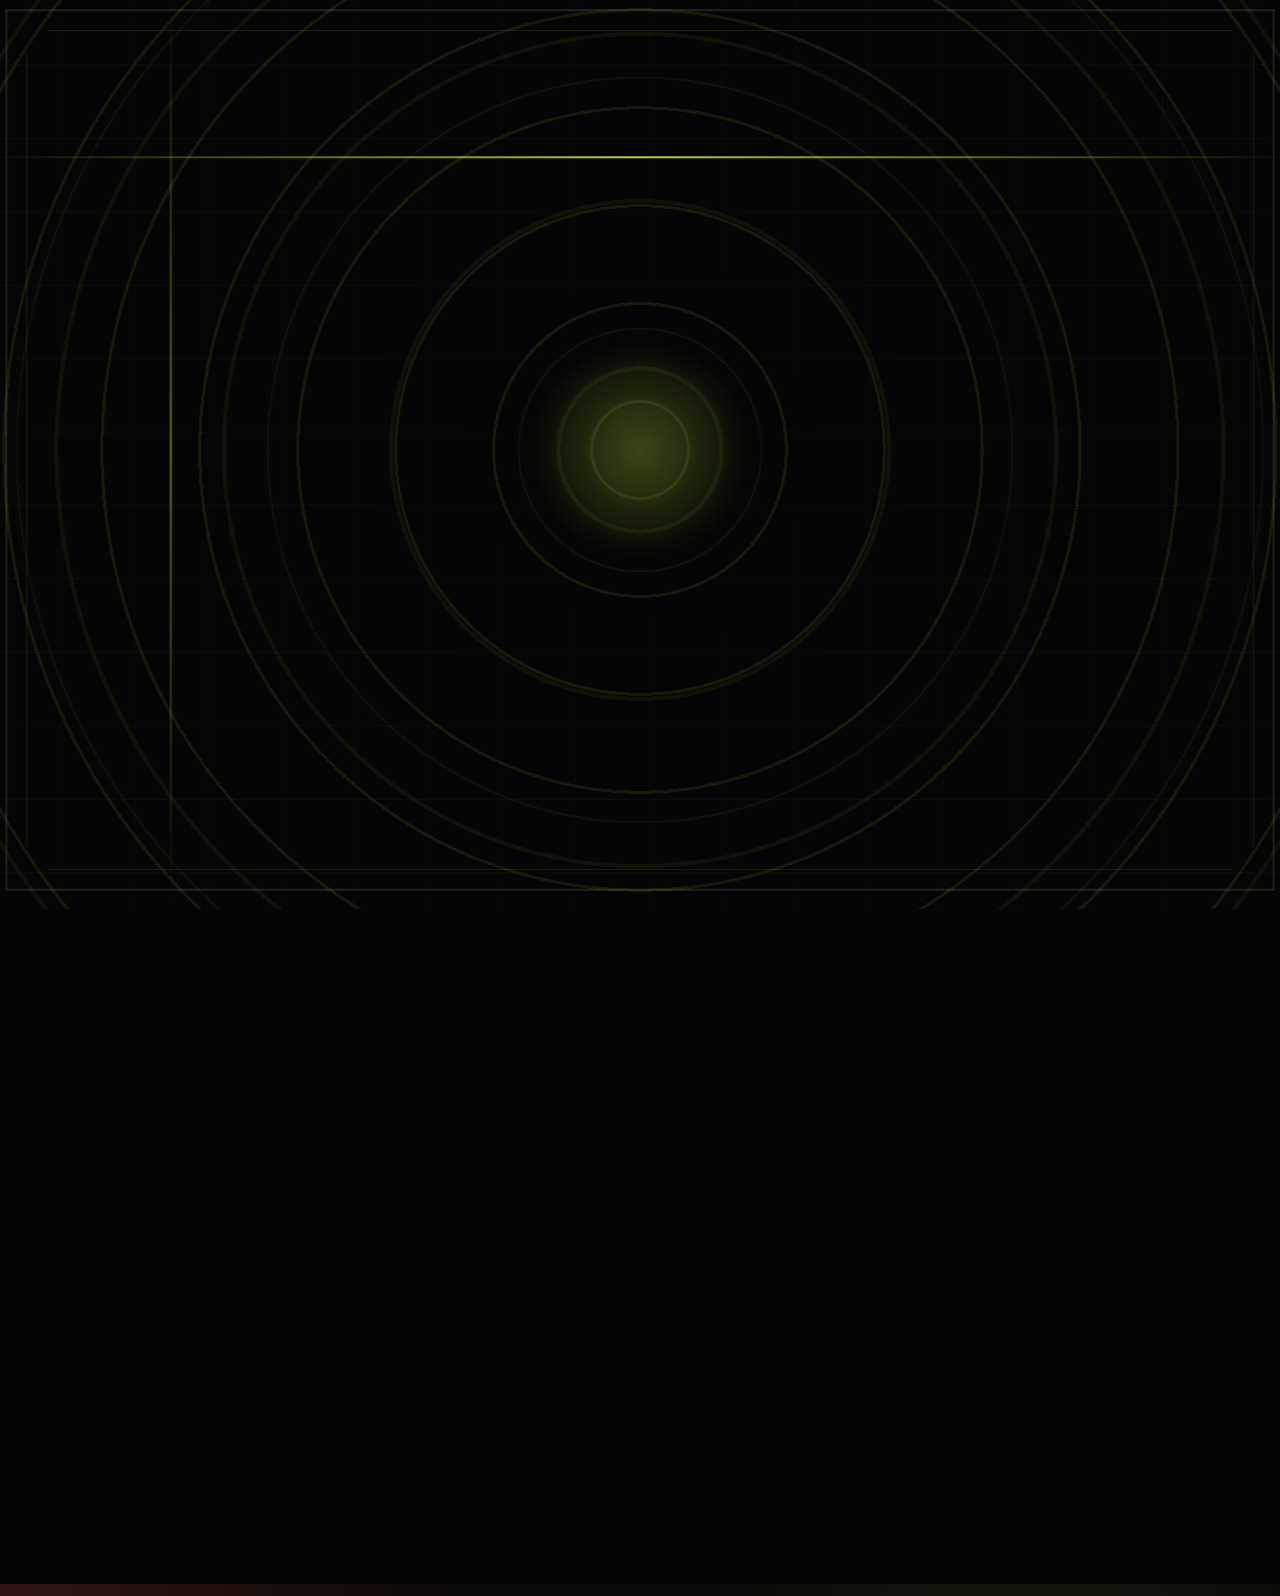
==== index.html @ e94bcaf2 "v6" ====
﻿<!doctype html>
<html lang="en">
  <head>
    <meta charset="utf-8">
    <meta name="viewport" content="width=device-width, initial-scale=1">
    <title>Hyperbolic Chamber</title>
    <meta name="description" content="Hyperbolic Chamber is a place for music. A place for sonic exploration. In the Chamber, you can experiment.">
    <link rel="icon" href="assets/images/favicon.ico">
    <link rel="stylesheet" href="assets/css/site.css">
    <noscript>
      <style>
        .chamber-loader {
          display: none !important;
        }

        .home-page.is-loading {
          overflow: auto !important;
        }

        .home-page.is-loading .page-shell {
          opacity: 1 !important;
          visibility: visible !important;
          transform: none !important;
        }
      </style>
    </noscript>
  </head>
  <body class="home-page is-loading">
    <div class="chamber-loader" aria-hidden="true">
      <div class="chamber-loader__screen chamber-loader__screen--grid"></div>
      <div class="chamber-loader__screen chamber-loader__screen--distortion"></div>
      <div class="chamber-loader__screen chamber-loader__screen--rings chamber-loader__screen--rings-a"></div>
      <div class="chamber-loader__screen chamber-loader__screen--rings chamber-loader__screen--rings-b"></div>
      <div class="chamber-loader__screen chamber-loader__screen--rings chamber-loader__screen--rings-c"></div>
      <div class="chamber-loader__screen chamber-loader__screen--frame"></div>
      <div class="chamber-loader__screen chamber-loader__screen--scan"></div>
      <div class="chamber-loader__copy">
        <h1 class="chamber-loader__title">
          <span class="chamber-loader__line">Entering The Chamber</span>
        </h1>
      </div>
    </div>
    <div class="page-shell">
      <header class="site-header">
        <div class="site-header__inner">
          <div class="brand-lockup">
            <div class="brand-mark" aria-hidden="true"></div>
            <a class="site-title" href="./" aria-current="page">
              Hyperbolic Chamber
            </a>
          </div>
          <button class="menu-toggle" type="button" aria-expanded="false" aria-controls="site-nav">
            <span class="menu-toggle__label">Menu</span>
            <span class="menu-toggle__icon" aria-hidden="true"></span>
          </button>
          <nav class="site-nav" id="site-nav" aria-label="Primary">
            <a class="nav-link" href="./" aria-current="page">Home</a>
            <a class="nav-link" href="./episodes/">Episodes</a>
            <a class="nav-link" href="./origins/">Origins</a>
            <a class="nav-link" href="./get-featured/">Get Featured</a>
          </nav>
        </div>
      </header>
      <main>
        <section class="home-stage">
          <div class="home-stage__grid">
            <article class="home-stage__logo">
              <div class="home-stage__logo-frame">
                <img src="assets/images/main-logo.png" alt="Hyperbolic Chamber">
              </div>
              <p class="home-manifesto__text"><em>Hyperbolic Chamber</em> is a place for music. A place for sonic exploration. In the Chamber, you can experiment. You are encouraged to take risks, and play with sounds you wouldn't normally do so. Everything in the Chamber begins and ends with the music. Step inside. All are welcome.</p>
            </article>
            <article class="home-stage__latest">
              <p class="home-stage__label">Latest Episode</p>
              <h1 class="home-stage__title" data-current-episode-title>Tunnel Vision</h1>
              <p class="home-stage__meta" data-current-episode-guest></p>
              <div class="embed-frame embed-frame--square home-stage__embed">
                <iframe data-current-episode-embed title="Latest Episode" loading="lazy" allow="autoplay"></iframe>
              </div>
            </article>
          </div>
        </section>
        <section class="home-film">
          <div class="home-film__shell">
            <div class="home-film__copy">
              <p class="home-stage__label" data-world-premiere-eyebrow>World Premier</p>
              <h2 class="home-film__title" data-world-premiere-title>Georgetown Steam Plant</h2>
              <p class="home-film__text" data-world-premiere-description>A special anniversary set filmed at the Georgetown Steam Plant<br>with <a href="https://www.instagram.com/amansridhar/" target="_blank" rel="noreferrer">AMAN</a> and <a href="https://www.pixelfilter.space/" target="_blank" rel="noreferrer">pixelfilter</a></p>
              <div class="home-film__links">
                <a class="nav-link home-film__link home-film__link--button" data-world-premiere-primary-link href="https://www.youtube.com/watch?v=7B9Kr_DX7HI" target="_blank" rel="noreferrer">Watch Full Set</a>
              </div>
            </div>
            <div class="embed-frame embed-frame--video home-film__embed">
              <iframe
                data-world-premiere-embed
                title="Hyperbolic Chamber | Georgetown Steam Plant with AMAN and pixelfilter"
                loading="eager"
                allow="accelerometer; autoplay; clipboard-write; encrypted-media; gyroscope; picture-in-picture; web-share"
                referrerpolicy="strict-origin-when-cross-origin"
                allowfullscreen
                src="https://www.youtube.com/embed/7B9Kr_DX7HI?start=5&autoplay=1&mute=1&enablejsapi=1&playsinline=1&rel=0&controls=0&modestbranding=1&iv_load_policy=3&cc_load_policy=0&disablekb=1&fs=0&loop=1&playlist=7B9Kr_DX7HI"
              ></iframe>
              <button
                class="video-audio-toggle"
                type="button"
                data-world-premiere-audio-toggle
                data-muted="true"
                aria-pressed="false"
                aria-label="Unmute video"
              >
                <span class="video-audio-toggle__icon video-audio-toggle__icon--unmuted" aria-hidden="true">
                  <svg viewBox="0 0 24 24" focusable="false">
                    <path d="M3 9v6h4l5 4V5L7 9H3Z"></path>
                    <path d="M16.5 8.5a5 5 0 0 1 0 7"></path>
                    <path d="M19 6a8.5 8.5 0 0 1 0 12"></path>
                  </svg>
                </span>
                <span class="video-audio-toggle__icon video-audio-toggle__icon--muted" aria-hidden="true">
                  <svg viewBox="0 0 24 24" focusable="false">
                    <path d="M3 9v6h4l5 4V5L7 9H3Z"></path>
                    <path d="m16 9 5 5"></path>
                    <path d="m21 9-5 5"></path>
                  </svg>
                </span>
              </button>
            </div>
          </div>
        </section>
      </main>
      <footer class="site-footer">
        <div class="site-footer__inner">
          <div class="footer-grid">
            <div>
              <p class="footer-tagline">Turn On.<br>Tune In.<br>Drop Out.</p>
            </div>
            <div class="site-footer__logo">
              <img src="assets/images/main-logo.png" alt="Hyperbolic Chamber">
            </div>
            <div class="footer-links">
              <a href="https://www.youtube.com/@Hyperbolic_Chamber" target="_blank" rel="noreferrer">YouTube</a>
              <a href="https://www.instagram.com/hyperbolic__chamber__/" target="_blank" rel="noreferrer">Instagram</a>
              <a href="https://soundcloud.com/hyperbolic_chamber" target="_blank" rel="noreferrer">SoundCloud</a>
            </div>
          </div>
        </div>
      </footer>
    </div>
    <script src="assets/js/site-data.js"></script>
    <script src="assets/js/site.js"></script>
  </body>
</html>
---- assets/css/site.css ----
@font-face {
  font-family: "Space Mono";
  src: url("../fonts/space-mono-400.ttf") format("truetype");
  font-weight: 400;
  font-style: normal;
  font-display: swap;
}

@font-face {
  font-family: "Space Mono";
  src: url("../fonts/space-mono-700.ttf") format("truetype");
  font-weight: 700;
  font-style: normal;
  font-display: swap;
}

:root {
  --bg: #050505;
  --bg-elevated: #0d0f10;
  --panel: rgba(15, 18, 18, 0.86);
  --panel-strong: rgba(20, 24, 24, 0.96);
  --panel-soft: rgba(255, 255, 255, 0.04);
  --line: rgba(206, 255, 77, 0.22);
  --line-strong: rgba(206, 255, 77, 0.48);
  --text: #f4f2e8;
  --muted: #b7bbb2;
  --accent: #ceff4d;
  --accent-strong: #f2462e;
  --accent-soft: rgba(206, 255, 77, 0.16);
  --shadow: 0 24px 80px rgba(0, 0, 0, 0.42);
  --max-width: 1480px;
  --site-pad: clamp(18px, 3vw, 42px);
  --radius-lg: 28px;
  --radius-md: 18px;
  --radius-sm: 12px;
  --body-font: "Arial Narrow", "Helvetica Neue", Helvetica, Arial, sans-serif;
}

* {
  box-sizing: border-box;
}

html {
  scroll-behavior: smooth;
}

body {
  margin: 0;
  min-width: 320px;
  color: var(--text);
  font-family: var(--body-font);
  line-height: 1.55;
  background:
    radial-gradient(circle at top left, rgba(242, 70, 46, 0.17), transparent 24%),
    radial-gradient(circle at 80% 10%, rgba(206, 255, 77, 0.08), transparent 22%),
    linear-gradient(180deg, #090909 0%, #050505 55%, #030303 100%);
}

.home-page.is-loading {
  overflow: hidden;
}

.home-page .page-shell {
  transition: opacity 850ms ease, transform 850ms ease, visibility 850ms ease;
}

.home-page.no-intro .page-shell {
  transition: none;
}

.home-page.is-loading .page-shell {
  opacity: 0;
  visibility: hidden;
  transform: scale(1.015);
}

.home-page.is-loaded .page-shell {
  opacity: 1;
  visibility: visible;
  transform: none;
}

body::before,
body::after {
  content: "";
  position: fixed;
  inset: 0;
  pointer-events: none;
  z-index: -1;
}

body::before {
  background:
    linear-gradient(rgba(255, 255, 255, 0.035) 1px, transparent 1px),
    linear-gradient(90deg, rgba(255, 255, 255, 0.025) 1px, transparent 1px);
  background-size: 120px 120px;
  mask-image: radial-gradient(circle at center, black 62%, transparent 100%);
  opacity: 0.38;
}

body::after {
  background:
    linear-gradient(transparent, rgba(255, 255, 255, 0.028), transparent),
    repeating-linear-gradient(
      180deg,
      rgba(255, 255, 255, 0.014) 0,
      rgba(255, 255, 255, 0.014) 1px,
      transparent 1px,
      transparent 4px
    );
  mix-blend-mode: soft-light;
  opacity: 0.48;
}

.chamber-loader {
  position: fixed;
  inset: 0;
  z-index: 100;
  display: grid;
  place-items: center;
  overflow: hidden;
  background: #050505;
  transition: opacity 700ms ease, visibility 700ms ease, transform 900ms ease;
}

.home-page.is-exiting .chamber-loader {
  transform: scale(1.02);
}

.chamber-loader__screen {
  position: absolute;
  inset: 0;
  pointer-events: none;
}

.chamber-loader__screen--grid {
  background:
    linear-gradient(rgba(255, 255, 255, 0.07) 1px, transparent 1px),
    linear-gradient(90deg, rgba(206, 255, 77, 0.055) 1px, transparent 1px);
  background-size: 72px 72px;
  mask-image: radial-gradient(circle at center, transparent 0 12%, black 38%, black 100%);
  opacity: 0.42;
}

.chamber-loader__screen--distortion {
  background:
    linear-gradient(180deg, rgba(255, 255, 255, 0.08), transparent 12%, transparent 88%, rgba(206, 255, 77, 0.06)),
    repeating-linear-gradient(
      180deg,
      rgba(255, 255, 255, 0.03) 0,
      rgba(255, 255, 255, 0.03) 1px,
      transparent 1px,
      transparent 5px
    );
  mix-blend-mode: soft-light;
  opacity: 0.36;
  animation: chamberDistortion 1.9s steps(2, end) infinite;
}

.chamber-loader__screen--rings {
  background:
    radial-gradient(circle at center, rgba(206, 255, 77, 0.22) 0, transparent 14%),
    repeating-radial-gradient(
      circle at center,
      rgba(0, 0, 0, 0) 0 var(--ring-gap-start, 56px),
      rgba(206, 255, 77, var(--ring-opacity, 0.08)) var(--ring-gap-start, 56px) calc(var(--ring-gap-start, 56px) + var(--ring-thickness, 2px)),
      rgba(0, 0, 0, 0) calc(var(--ring-gap-start, 56px) + var(--ring-thickness, 2px)) var(--ring-gap-end, 116px)
    );
  opacity: var(--ring-layer-opacity, 0.32);
  transform-origin: center;
  filter: drop-shadow(0 0 12px rgba(206, 255, 77, 0.12));
  animation: chamberRingVortex var(--ring-speed, 3.8s) linear infinite;
}

.chamber-loader__screen--rings-a {
  --ring-gap-start: 46px;
  --ring-gap-end: 96px;
  --ring-thickness: 3px;
  --ring-opacity: 0.16;
  --ring-speed: 3.2s;
  --ring-layer-opacity: 0.54;
}

.chamber-loader__screen--rings-b {
  --ring-gap-start: 78px;
  --ring-gap-end: 164px;
  --ring-thickness: 4px;
  --ring-opacity: 0.13;
  --ring-speed: 5.1s;
  --ring-layer-opacity: 0.42;
  animation-delay: -1.6s;
}

.chamber-loader__screen--rings-c {
  --ring-gap-start: 118px;
  --ring-gap-end: 246px;
  --ring-thickness: 2px;
  --ring-opacity: 0.16;
  --ring-speed: 7.2s;
  --ring-layer-opacity: 0.28;
  animation-delay: -2.4s;
}

.chamber-loader__screen--frame::before,
.chamber-loader__screen--frame::after,
.chamber-loader__screen--scan::before,
.chamber-loader__screen--scan::after {
  content: "";
  position: absolute;
}

.chamber-loader__screen--frame::before {
  inset: 18px;
  border: 1px solid rgba(255, 255, 255, 0.16);
  box-shadow: inset 0 0 0 1px rgba(206, 255, 77, 0.08);
}

.chamber-loader__screen--frame::after {
  inset: 38px;
  border: 1px solid rgba(206, 255, 77, 0.2);
  clip-path: polygon(
    0 22px, 22px 22px, 22px 0, calc(100% - 22px) 0, calc(100% - 22px) 22px, 100% 22px,
    100% calc(100% - 22px), calc(100% - 22px) calc(100% - 22px), calc(100% - 22px) 100%,
    22px 100%, 22px calc(100% - 22px), 0 calc(100% - 22px)
  );
  opacity: 0.68;
}

.chamber-loader__screen--scan::before {
  left: 0;
  right: 0;
  top: 18%;
  height: 2px;
  background: linear-gradient(90deg, transparent, rgba(206, 255, 77, 0.82), transparent);
  animation: chamberScreenSweepX 7s ease-in-out infinite;
}

.chamber-loader__screen--scan::after {
  top: 0;
  bottom: 0;
  left: 14%;
  width: 2px;
  background: linear-gradient(180deg, transparent, rgba(206, 255, 77, 0.42), transparent);
  animation: chamberScreenSweepY 9s ease-in-out infinite;
}

.home-page.is-loaded .chamber-loader {
  opacity: 0;
  visibility: hidden;
  transform: scale(1.14);
  pointer-events: none;
}

.chamber-loader__copy {
  position: relative;
  display: grid;
  place-items: center;
}

.chamber-loader__copy {
  width: min(calc(100% - 40px), 720px);
  margin: 0 auto;
  text-align: center;
  transform-origin: center;
  transition: transform 680ms cubic-bezier(0.22, 1, 0.36, 1), opacity 520ms ease;
}

.home-page.is-exiting .chamber-loader__copy {
  transform: scale(0.84);
}

.chamber-loader__title {
  margin: 0;
  font-family: "Space Mono", "Courier New", monospace;
  color: var(--accent);
  font-size: clamp(0.78rem, 1.15vw, 0.94rem);
  font-weight: 400;
  line-height: 1.2;
  letter-spacing: 0.22em;
  text-transform: uppercase;
  position: relative;
  z-index: 1;
  text-shadow:
    0 0 12px rgba(206, 255, 77, 0.14),
    0 0 24px rgba(206, 255, 77, 0.06);
}

.home-page.is-exiting .chamber-loader__title {
  animation: chamberExitGlare 520ms ease forwards;
}

.chamber-loader__line {
  display: block;
  width: 0;
  margin: 0 auto;
  overflow: hidden;
  white-space: nowrap;
  border-right: 0.08em solid rgba(206, 255, 77, 0.92);
  animation:
    chamberType 1.2s steps(21, end) forwards,
    chamberCaret 0.8s steps(1, end) infinite;
}

@keyframes chamberType {
  from {
    width: 0;
  }

  to {
    width: 100%;
  }
}

@keyframes chamberCaret {
  0%,
  49% {
    border-right-color: rgba(206, 255, 77, 0.92);
  }

  50%,
  100% {
    border-right-color: transparent;
  }
}

@keyframes chamberDistortion {
  0%,
  100% {
    transform: translate3d(0, 0, 0);
    opacity: 0.14;
  }

  20% {
    transform: translate3d(0, -2px, 0);
    opacity: 0.24;
  }

  21% {
    transform: translate3d(0, 1px, 0);
  }

  62% {
    transform: translate3d(0, 2px, 0);
    opacity: 0.18;
  }
}

@keyframes chamberRingVortex {
  0% {
    opacity: 0.12;
    transform: scale(1.28);
    filter: blur(0.2px);
  }

  70% {
    opacity: 0.34;
    transform: scale(0.88);
    filter: blur(0);
  }

  100% {
    opacity: 0;
    transform: scale(0.54);
    filter: blur(0.4px);
  }
}

@keyframes chamberScreenSweepX {
  0%,
  100% {
    top: 18%;
    opacity: 0.18;
  }

  50% {
    top: 82%;
    opacity: 0.52;
  }
}

@keyframes chamberScreenSweepY {
  0%,
  100% {
    left: 14%;
    opacity: 0.12;
  }

  50% {
    left: 86%;
    opacity: 0.28;
  }
}

@keyframes chamberExitGlare {
  0% {
    opacity: 1;
    filter: brightness(1);
  }

  60% {
    opacity: 1;
    filter: brightness(1.35);
  }

  100% {
    opacity: 0;
    filter: brightness(2);
  }
}

@keyframes chamberTitleFlicker {
  0%,
  100% {
    opacity: 1;
  }

  48% {
    opacity: 0.96;
  }

  49% {
    opacity: 0.78;
  }

  50% {
    opacity: 1;
  }
}

a {
  color: inherit;
  text-decoration-color: rgba(206, 255, 77, 0.55);
  text-underline-offset: 0.16em;
}

img {
  display: block;
  max-width: 100%;
}

iframe {
  display: block;
  width: 100%;
  border: 0;
}

.page-shell {
  position: relative;
  min-height: 100vh;
  display: flex;
  flex-direction: column;
  overflow: clip;
}

.page-shell > main {
  flex: 1 0 auto;
}

.site-header,
.site-footer__inner,
.section,
.page-hero,
.hero,
.signal-band__inner,
.archive-layout,
.feature-form-layout {
  width: min(calc(100% - (var(--site-pad) * 2)), var(--max-width));
  margin: 0 auto;
}

.site-header {
  position: sticky;
  top: 0;
  z-index: 30;
  width: 100%;
  backdrop-filter: blur(18px);
  background: rgba(5, 5, 5, 0.78);
  border-bottom: 1px solid rgba(255, 255, 255, 0.08);
}

.site-header__inner {
  width: min(calc(100% - (var(--site-pad) * 2)), var(--max-width));
  margin: 0 auto;
  min-height: 78px;
  display: flex;
  align-items: center;
  justify-content: space-between;
  gap: 20px;
}

.site-title,
.site-nav,
.label,
.eyebrow,
.meta-chip,
.button,
button,
input,
textarea,
label,
.stat-card__label,
.footer-note,
.episode-card__number,
.signal-band,
.criteria-list,
.credit-list {
  font-family: "Space Mono", "Courier New", monospace;
}

.brand-lockup {
  display: flex;
  align-items: center;
  gap: 16px;
}

.brand-mark {
  position: relative;
  width: 34px;
  aspect-ratio: 1;
  border-radius: 50%;
  border: 1px solid rgba(206, 255, 77, 0.3);
  background:
    radial-gradient(circle at center, rgba(206, 255, 77, 0.32) 0, rgba(206, 255, 77, 0.16) 20%, transparent 54%),
    conic-gradient(from 0deg, rgba(206, 255, 77, 0.4), rgba(206, 255, 77, 0.04), rgba(242, 70, 46, 0.2), rgba(206, 255, 77, 0.4)),
    #0c0f0f;
  box-shadow:
    inset 0 0 24px rgba(206, 255, 77, 0.18),
    0 0 18px rgba(206, 255, 77, 0.08);
  animation: brandOrbVortex 9s linear infinite;
}

.brand-mark::before,
.brand-mark::after {
  content: "";
  position: absolute;
  inset: 4px;
  border-radius: 50%;
  pointer-events: none;
}

.brand-mark::before {
  inset: 2px;
  background:
    conic-gradient(from 220deg, transparent 0 20%, rgba(206, 255, 77, 0.55) 34%, transparent 48%, rgba(242, 70, 46, 0.22) 62%, transparent 78%, rgba(206, 255, 77, 0.28) 92%, transparent 100%);
  filter: blur(1px);
  opacity: 0.9;
  animation: brandOrbSpiral 4.2s linear infinite reverse;
}

.brand-mark::after {
  inset: 10px;
  background:
    radial-gradient(circle at center, rgba(206, 255, 77, 0.92) 0 12%, #040404 12% 36%, rgba(22, 22, 22, 0.98) 36% 62%, rgba(206, 255, 77, 0.24) 62% 69%, transparent 69%);
  box-shadow:
    inset 0 0 0 1px rgba(255, 255, 255, 0.08),
    inset 0 0 12px rgba(0, 0, 0, 0.9);
}

@keyframes brandOrbVortex {
  0% {
    transform: rotate(0deg) scale(1);
    border-color: rgba(206, 255, 77, 0.28);
    filter: brightness(0.94) saturate(0.95);
  }

  50% {
    transform: rotate(180deg) scale(1.04);
    border-color: rgba(206, 255, 77, 0.56);
    filter: brightness(1.08) saturate(1.05);
  }

  100% {
    transform: rotate(360deg) scale(1);
    border-color: rgba(206, 255, 77, 0.28);
    filter: brightness(0.94) saturate(0.95);
  }
}

@keyframes brandOrbSpiral {
  0% {
    transform: rotate(0deg) scale(1);
    opacity: 0.72;
  }

  50% {
    transform: rotate(180deg) scale(1.08);
    opacity: 1;
  }

  100% {
    transform: rotate(360deg) scale(1);
    opacity: 0.72;
  }
}

@keyframes brandOrbCore {
  0%,
  100% {
    transform: scale(0.92);
    opacity: 0.68;
  }

  50% {
    transform: scale(1.08);
    opacity: 1;
  }
}

@media (prefers-reduced-motion: reduce) {
  .brand-mark,
  .chamber-loader__screen--distortion,
  .chamber-loader__screen--rings,
  .chamber-loader__screen--scan::before,
  .chamber-loader__screen--scan::after,
  .chamber-loader__title {
    animation: none;
  }

  .chamber-loader__line {
    width: auto;
    border-right: 0;
    animation: none;
  }

  .home-page.is-exiting .chamber-loader__copy,
  .home-page.is-exiting .chamber-loader__title {
    transform: none;
    opacity: 1;
    filter: none;
  }

  .home-page .page-shell,
  .chamber-loader {
    transition-duration: 180ms;
  }
}

.site-title {
  display: inline-flex;
  flex-direction: column;
  gap: 4px;
  font-size: 0.95rem;
  letter-spacing: 0.18em;
  line-height: 1;
  text-decoration: none;
  text-transform: uppercase;
}

.site-nav {
  display: flex;
  flex-wrap: wrap;
  justify-content: flex-end;
  gap: 12px;
}

.menu-toggle {
  display: none;
  align-items: center;
  gap: 10px;
  min-height: 42px;
  padding: 0 14px;
  border: 1px solid rgba(255, 255, 255, 0.1);
  border-radius: 999px;
  background: rgba(255, 255, 255, 0.03);
  color: var(--text);
  font-family: "Space Mono", "Courier New", monospace;
  font-size: 0.76rem;
  letter-spacing: 0.14em;
  text-transform: uppercase;
  cursor: pointer;
}

.menu-toggle__label {
  line-height: 1;
}

.menu-toggle__icon,
.menu-toggle__icon::before,
.menu-toggle__icon::after {
  display: block;
  width: 16px;
  height: 1px;
  background: currentColor;
  transition: transform 180ms ease, opacity 180ms ease;
}

.menu-toggle__icon {
  position: relative;
}

.menu-toggle__icon::before,
.menu-toggle__icon::after {
  content: "";
  position: absolute;
  left: 0;
}

.menu-toggle__icon::before {
  top: -5px;
}

.menu-toggle__icon::after {
  top: 5px;
}

.menu-toggle[aria-expanded="true"] .menu-toggle__icon {
  background: transparent;
}

.menu-toggle[aria-expanded="true"] .menu-toggle__icon::before {
  transform: translateY(5px) rotate(45deg);
}

.menu-toggle[aria-expanded="true"] .menu-toggle__icon::after {
  transform: translateY(-5px) rotate(-45deg);
}

.nav-link {
  display: inline-flex;
  align-items: center;
  min-height: 40px;
  padding: 0 14px;
  border: 1px solid rgba(255, 255, 255, 0.08);
  border-radius: 999px;
  text-decoration: none;
  text-transform: uppercase;
  letter-spacing: 0.12em;
  font-size: 0.8rem;
  color: var(--muted);
  transition: border-color 180ms ease, color 180ms ease, background 180ms ease, transform 180ms ease;
}

.nav-link:hover,
.nav-link:focus-visible,
.nav-link[aria-current="page"] {
  color: var(--text);
  border-color: var(--line-strong);
  background: rgba(206, 255, 77, 0.08);
  transform: translateY(-1px);
}

.hero,
.page-hero {
  padding: clamp(42px, 8vw, 96px) 0 clamp(28px, 5vw, 54px);
}

.page-hero--origins {
  padding-bottom: clamp(88px, 12vw, 160px);
}

.hero--home {
  display: grid;
  gap: 28px;
}

.home-layout,
.home-identity,
.home-cinema-card,
.home-cinema-copy {
  display: grid;
  gap: 24px;
}

.hero-grid,
.hero-stack,
.feature-split,
.origins-grid,
.story-grid,
.archive-layout,
.feature-form-layout,
.footer-grid,
.metrics-grid,
.home-panels,
.contact-grid {
  display: grid;
  gap: 24px;
}

.hero-panel,
.surface-card,
.feature-card,
.copy-card,
.episode-card,
.form-card,
.social-card,
.stat-card,
.story-card,
.photo-card,
.criteria-card {
  position: relative;
  overflow: hidden;
  background:
    linear-gradient(180deg, rgba(255, 255, 255, 0.04), rgba(255, 255, 255, 0.02)),
    var(--panel);
  border: 1px solid rgba(255, 255, 255, 0.09);
  border-radius: var(--radius-lg);
  box-shadow: var(--shadow);
}

.hero-panel,
.surface-card,
.feature-card,
.copy-card,
.form-card,
.social-card,
.story-card,
.criteria-card {
  padding: clamp(22px, 3vw, 34px);
}

.hero-panel::before,
.surface-card::before,
.feature-card::before,
.copy-card::before,
.episode-card::before,
.form-card::before,
.social-card::before,
.story-card::before,
.photo-card::before,
.criteria-card::before {
  content: "";
  position: absolute;
  inset: 0;
  background:
    linear-gradient(135deg, rgba(206, 255, 77, 0.06), transparent 32%),
    linear-gradient(315deg, rgba(242, 70, 46, 0.08), transparent 28%);
  pointer-events: none;
}

.label,
.eyebrow,
.meta-chip,
.footer-note {
  display: none;
}

.label,
.eyebrow {
  margin: 0 0 14px;
  color: var(--accent);
  font-size: 0.76rem;
}

.eyebrow--muted {
  color: var(--muted);
}

.page-title,
.hero-title,
.feature-title {
  margin: 0;
  font-weight: 400;
  line-height: 0.92;
  text-transform: uppercase;
}

.hero-title {
  font-size: clamp(3rem, 10vw, 7.5rem);
  max-width: 9ch;
}

.page-title {
  font-size: clamp(2.4rem, 7vw, 5.4rem);
  max-width: 11ch;
}

.feature-title {
  font-size: clamp(1.8rem, 4vw, 3.4rem);
}

.hero-copy,
.page-intro,
.feature-description,
.support-text,
.story-card p,
.social-card p,
.form-card p,
.criteria-card p,
.stat-card__detail,
.support-list li,
.footer-small {
  display: none;
}

.hero-copy,
.page-intro {
  max-width: 44rem;
  margin: 18px 0 0;
}

.hero-copy--visible {
  display: block;
  margin-top: 0;
  max-width: none;
  font-size: clamp(1.06rem, 1.65vw, 1.35rem);
  color: var(--text);
}


.home-stage,
.home-film {
  width: min(calc(100% - (var(--site-pad) * 2)), var(--max-width));
  margin: 0 auto;
}

.home-stage {
  padding: clamp(42px, 7vw, 88px) 0 clamp(26px, 4vw, 40px);
}

.home-stage__grid,
.home-film__shell {
  display: grid;
  gap: 28px;
}

.home-stage__logo,
.home-stage__latest,
.home-film__shell {
  position: relative;
  overflow: hidden;
  background:
    linear-gradient(180deg, rgba(255, 255, 255, 0.03), rgba(255, 255, 255, 0.01)),
    rgba(8, 10, 10, 0.92);
  border: 1px solid rgba(255, 255, 255, 0.08);
  border-radius: 20px;
  box-shadow: 0 30px 90px rgba(0, 0, 0, 0.36);
}

.home-stage__logo::before,
.home-stage__latest::before,
.home-film__shell::before {
  content: "";
  position: absolute;
  inset: 0;
  background:
    linear-gradient(90deg, rgba(255, 255, 255, 0.02) 1px, transparent 1px),
    linear-gradient(rgba(255, 255, 255, 0.015) 1px, transparent 1px);
  background-size: 32px 32px;
  opacity: 0.18;
  pointer-events: none;
}

.home-stage__logo {
  background: none;
  border: 0;
  box-shadow: none;
  padding: clamp(8px, 1vw, 14px) 0 clamp(22px, 3vw, 34px);
  justify-items: center;
}

.home-stage__logo::before {
  content: none;
}

.home-stage__latest {
  padding: clamp(22px, 3vw, 34px);
}

.home-stage__label,
.home-film__link {
  font-family: "Space Mono", "Courier New", monospace;
  text-transform: uppercase;
}

.home-stage__label {
  margin: 0 0 16px;
  color: var(--accent);
  font-size: 0.72rem;
  letter-spacing: 0.2em;
}

.home-stage__logo-frame {
  display: grid;
  place-items: center;
  min-height: clamp(220px, 28vw, 360px);
  padding: 0;
  border: 0;
  border-radius: 0;
  background: none;
}

.home-stage__logo-frame img {
  width: min(100%, 540px);
  filter: grayscale(1) contrast(1.16) brightness(1.06);
}

.home-stage__title,
.home-film__title {
  margin: 0;
  font-family: "Space Mono", "Courier New", monospace;
  font-weight: 400;
  letter-spacing: -0.03em;
  line-height: 0.92;
  text-transform: uppercase;
}

.home-stage__title {
  font-size: clamp(2rem, 4.2vw, 3.9rem);
  max-width: 16ch;
}

.home-film__title {
  font-size: clamp(1.8rem, 3.8vw, 3.5rem);
  max-width: 12ch;
}

.home-stage__meta,
.home-stage__date,
.home-film__text,
.home-manifesto__text {
  margin: 0;
}

.home-stage__meta,
.home-stage__date {
  color: var(--muted);
  font-size: 0.92rem;
  letter-spacing: 0.08em;
  text-transform: uppercase;
}

.home-stage__latest {
  display: grid;
  align-content: start;
  gap: 14px;
  max-width: 760px;
}

.home-stage__embed {
  margin-top: 10px;
}

.home-manifesto__text {
  margin-top: 18px;
  max-width: 38rem;
  color: var(--text);
  font-family: "Space Mono", "Courier New", monospace;
  font-size: clamp(1.1rem, 1.6vw, 1.5rem);
  line-height: 1.5;
  text-transform: uppercase;
  letter-spacing: 0.05em;
  text-align: center;
}

.home-manifesto__text em {
  font-style: italic;
}

.home-film {
  padding: 0 0 clamp(36px, 6vw, 70px);
}

.home-film__shell {
  padding: clamp(22px, 3vw, 34px);
}

.home-film__copy {
  display: grid;
  align-content: center;
  gap: 16px;
  min-width: 0;
}

.home-film__text {
  max-width: 36ch;
  color: var(--muted);
  font-size: clamp(1rem, 1.45vw, 1.12rem);
  line-height: 1.5;
  text-transform: uppercase;
}

.home-film__links {
  display: flex;
  flex-wrap: wrap;
  gap: 14px 22px;
}

.home-film__link {
  color: var(--text);
  font-family: "Space Mono", "Courier New", monospace;
  font-size: clamp(0.82rem, 1.2vw, 1.05rem);
  line-height: 1.35;
  letter-spacing: 0.08em;
  text-transform: uppercase;
  text-decoration-color: var(--accent);
}

.home-film__link:hover,
.home-film__link:focus-visible {
  color: var(--text);
  text-decoration-color: var(--accent);
}

.home-film__link--button {
  justify-self: start;
  margin-top: 14px;
  text-decoration: none;
  min-height: 40px;
  padding: 0 14px;
  color: var(--text);
  border-color: var(--line-strong);
  background: rgba(206, 255, 77, 0.08);
  transform: translateY(-1px);
}

.home-film__link--button:hover,
.home-film__link--button:focus-visible {
  color: var(--text);
  text-decoration: none;
  background: rgba(206, 255, 77, 0.12);
  transform: translateY(-3px);
}

.home-film__embed {
  position: relative;
  width: 100%;
  height: auto;
  min-width: 0;
  min-height: 0;
  aspect-ratio: 16 / 9;
  border: 0;
  border-radius: 20px;
  background: #040404;
}

.home-film__embed iframe {
  pointer-events: none;
}

.video-audio-toggle {
  position: absolute;
  right: 18px;
  bottom: 18px;
  z-index: 2;
  display: inline-flex;
  align-items: center;
  justify-content: center;
  width: 26px;
  height: 26px;
  padding: 0;
  border: 0;
  border-radius: 0;
  background: transparent;
  color: rgba(244, 242, 232, 0.92);
  cursor: pointer;
  transition: transform 180ms ease, color 180ms ease, opacity 180ms ease;
}

.video-audio-toggle:hover,
.video-audio-toggle:focus-visible {
  transform: translateY(-2px);
  color: rgba(244, 242, 232, 0.92);
  opacity: 1;
}

.video-audio-toggle:focus-visible {
  outline: 2px solid rgba(206, 255, 77, 0.92);
  outline-offset: 3px;
}

.video-audio-toggle__icon {
  position: absolute;
  inset: 0;
  display: grid;
  place-items: center;
  transition: opacity 180ms ease, transform 180ms ease;
}

.video-audio-toggle__icon svg {
  width: 26px;
  height: 26px;
  fill: none;
  stroke: currentColor;
  stroke-width: 1.9;
  stroke-linecap: round;
  stroke-linejoin: round;
}

.video-audio-toggle[data-muted="true"] .video-audio-toggle__icon--unmuted,
.video-audio-toggle[data-muted="false"] .video-audio-toggle__icon--muted {
  opacity: 0;
  transform: scale(0.8);
}

.video-audio-toggle[data-muted="true"] {
  color: rgba(244, 242, 232, 0.42);
}

.video-audio-toggle[data-muted="true"] .video-audio-toggle__icon--muted,
.video-audio-toggle[data-muted="false"] .video-audio-toggle__icon--unmuted {
  opacity: 1;
  transform: scale(1);
}

.hero-actions,
.meta-row,
.hero-metadata {
  display: flex;
  flex-wrap: wrap;
  gap: 12px;
}

.hero-actions {
  margin-top: 24px;
}

.button,
.button--ghost {
  display: inline-flex;
  align-items: center;
  justify-content: center;
  min-height: 48px;
  padding: 0 18px;
  border-radius: 999px;
  font-size: 0.84rem;
  letter-spacing: 0.12em;
  text-decoration: none;
  text-transform: uppercase;
  transition: transform 180ms ease, background 180ms ease, border-color 180ms ease, color 180ms ease;
}

.button {
  border: 1px solid var(--accent);
  background: var(--accent);
  color: #080a07;
}

.button--ghost {
  border: 1px solid rgba(255, 255, 255, 0.12);
  background: rgba(255, 255, 255, 0.03);
  color: var(--text);
}

.button:hover,
.button:focus-visible,
.button--ghost:hover,
.button--ghost:focus-visible {
  transform: translateY(-1px);
}

.meta-chip {
  display: inline-flex;
  align-items: center;
  gap: 8px;
  min-height: 36px;
  padding: 0 12px;
  border: 1px solid rgba(255, 255, 255, 0.1);
  border-radius: 999px;
  background: rgba(255, 255, 255, 0.03);
  font-size: 0.72rem;
  color: var(--muted);
}

.meta-chip--live::before {
  content: "";
  width: 8px;
  height: 8px;
  border-radius: 50%;
  background: var(--accent-strong);
  box-shadow: 0 0 16px rgba(242, 70, 46, 0.72);
}

.signal-band {
  margin: 0 0 clamp(32px, 5vw, 58px);
  border-top: 1px solid rgba(255, 255, 255, 0.1);
  border-bottom: 1px solid rgba(255, 255, 255, 0.1);
  background: rgba(255, 255, 255, 0.03);
}

.signal-band__inner {
  overflow: hidden;
  padding: 14px 0;
}

.signal-band__track {
  display: flex;
  width: max-content;
  gap: 28px;
  animation: ticker 105s linear infinite;
  font-size: clamp(0.92rem, 2vw, 1.2rem);
  letter-spacing: 0.18em;
  text-transform: uppercase;
  white-space: nowrap;
}

.signal-band__track span {
  color: var(--muted);
}

.signal-band__track strong {
  color: var(--accent);
  font-weight: 400;
}

@keyframes ticker {
  from {
    transform: translateX(0);
  }

  to {
    transform: translateX(-50%);
  }
}

.section {
  padding: 0 0 clamp(34px, 5vw, 74px);
}

.section-header {
  margin-bottom: 24px;
}

.logo-totem {
  display: grid;
  place-items: center;
  min-height: 100%;
  padding: clamp(18px, 4vw, 34px);
  border: 1px solid rgba(255, 255, 255, 0.08);
  border-radius: calc(var(--radius-lg) - 8px);
  background:
    radial-gradient(circle at center, rgba(206, 255, 77, 0.14), transparent 38%),
    linear-gradient(180deg, rgba(255, 255, 255, 0.03), rgba(255, 255, 255, 0));
}

.logo-totem img {
  width: min(100%, 560px);
  filter: grayscale(1) contrast(1.14) brightness(1.12);
}

.hero-stack {
  align-content: start;
}

.latest-episode-card {
  display: grid;
  align-content: start;
}

.home-cinema-embed {
  border-color: rgba(255, 255, 255, 0.09);
  background: #050505;
}

.embed-frame {
  overflow: hidden;
  border-radius: calc(var(--radius-lg) - 6px);
  border: 1px solid rgba(255, 255, 255, 0.12);
  background: #080808;
}

.embed-frame--square {
  aspect-ratio: 1 / 1;
}

.embed-frame--video {
  aspect-ratio: 16 / 9;
}

.embed-frame iframe {
  height: 100%;
}

.embed-fallback {
  display: grid;
  align-content: center;
  justify-items: start;
  gap: 14px;
  min-height: 100%;
  padding: clamp(24px, 4vw, 40px);
  background:
    radial-gradient(circle at top right, rgba(206, 255, 77, 0.08), transparent 30%),
    linear-gradient(180deg, rgba(255, 255, 255, 0.03), rgba(255, 255, 255, 0.01));
}

.embed-fallback__eyebrow {
  margin: 0;
  color: var(--accent);
  font-family: "Space Mono", "Courier New", monospace;
  font-size: 0.76rem;
  letter-spacing: 0.16em;
  text-transform: uppercase;
}

.embed-fallback__title {
  margin: 0;
  font-size: clamp(1.5rem, 3vw, 2.35rem);
  line-height: 1.02;
  text-transform: uppercase;
}

.embed-fallback__text {
  margin: 0;
  max-width: 34rem;
  color: var(--muted);
}

.metrics-grid {
  grid-template-columns: repeat(1, minmax(0, 1fr));
}

.stat-card {
  padding: 22px;
}

.stat-card__label {
  margin: 0 0 10px;
  color: var(--muted);
  font-size: 0.72rem;
  letter-spacing: 0.16em;
  text-transform: uppercase;
}

.stat-card__value {
  margin: 0;
  font-size: clamp(1.7rem, 5vw, 3rem);
  line-height: 0.95;
  text-transform: uppercase;
}

.stat-card__value a {
  color: inherit;
  text-decoration-thickness: 1px;
}

.stat-card__detail {
  margin: 10px 0 0;
  color: var(--muted);
}

.support-list,
.criteria-list,
.credit-list {
  margin: 18px 0 0;
  padding: 0;
  list-style: none;
  display: grid;
  gap: 12px;
}

.support-list li,
.criteria-list li,
.credit-list li {
  padding: 0 0 12px;
  border-bottom: 1px solid rgba(255, 255, 255, 0.08);
  color: var(--muted);
}

.support-list li:last-child,
.criteria-list li:last-child,
.credit-list li:last-child {
  border-bottom: 0;
  padding-bottom: 0;
}


.archive-toolbar {
  display: flex;
  justify-content: flex-end;
  margin-bottom: 22px;
}

.archive-sort {
  display: grid;
  gap: 8px;
  justify-items: start;
}

.archive-sort__controls {
  display: inline-flex;
  align-items: center;
  gap: 8px;
  padding: 6px;
  border: 1px solid rgba(255, 255, 255, 0.08);
  border-radius: 999px;
  background:
    linear-gradient(180deg, rgba(255, 255, 255, 0.04), rgba(255, 255, 255, 0.02)),
    var(--panel);
  box-shadow: var(--shadow);
}

.archive-sort__button {
  min-height: 44px;
  padding: 0 18px;
  border: 0;
  border-radius: 999px;
  background: transparent;
  color: var(--muted);
  font-family: "Space Mono", "Courier New", monospace;
  font-size: 0.8rem;
  letter-spacing: 0.12em;
  text-transform: uppercase;
  cursor: pointer;
  transition: background 180ms ease, color 180ms ease, transform 180ms ease;
}

.archive-sort__button:hover,
.archive-sort__button:focus-visible {
  color: var(--text);
  outline: none;
}

.archive-sort__button:focus-visible {
  box-shadow: inset 0 0 0 1px var(--accent);
}

.archive-sort__button.is-active {
  background: var(--accent);
  color: #080a07;
}
.episodes-grid {
  display: grid;
  grid-template-columns: repeat(1, minmax(0, 1fr));
  gap: 22px;
}

.episode-card {
  display: grid;
  grid-template-rows: minmax(0, 1fr) auto;
  gap: 22px;
  padding: clamp(22px, 3vw, 34px);
  align-content: start;
}

.episode-card__body {
  position: relative;
  z-index: 1;
  padding: 0;
  min-height: 0;
  display: grid;
  grid-template-rows: auto auto auto;
  align-content: start;
}

.episode-card__head {
  --episode-index-width: clamp(4rem, 10vw, 6rem);
  display: grid;
  grid-template-columns: var(--episode-index-width) minmax(0, 1fr);
  align-items: center;
  gap: 42px;
}

.episode-card__meta {
  display: grid;
  align-content: center;
  justify-items: start;
  gap: 8px;
  min-width: 0;
  align-self: center;
}

.episode-card__index,
.episode-card__number,
.episode-card__title,
.episode-card__guest,
.episode-card__date {
  font-family: "Space Mono", "Courier New", monospace;
  text-transform: uppercase;
}

.episode-card__index {
  margin: 0;
  color: var(--accent);
  font-size: clamp(4rem, 10vw, 6rem);
  line-height: 0.82;
  letter-spacing: -0.08em;
}

.episode-card__number {
  margin: 0;
  color: var(--muted);
  font-size: 0.92rem;
  line-height: 1.4;
  letter-spacing: 0.08em;
}

.episode-card__title {
  margin: 22px 0 0;
  max-width: none;
  font-weight: 400;
  font-size: clamp(1.1rem, 2vw, 1.7rem);
  line-height: 0.92;
  letter-spacing: -0.03em;
  min-height: 0;
  text-align: left;
}

.episode-card__guest {
  margin: 0;
  color: var(--muted);
  font-size: 0.92rem;
  line-height: 1.4;
  letter-spacing: 0.08em;
  min-height: 0;
  text-align: left;
}

.episode-card__guest a {
  color: var(--text);
  text-decoration-thickness: 1px;
}

.episode-card__date {
  margin: 18px 0 0;
  color: var(--accent);
  font-size: clamp(1rem, 1.8vw, 1.35rem);
  letter-spacing: 0.12em;
  align-self: end;
  padding-left: calc(clamp(4rem, 10vw, 6rem) + 22px);
}

.episode-card .embed-frame {
  position: relative;
  z-index: 1;
}

@media (max-width: 760px) {
  .archive-toolbar {
    justify-content: center;
  }

  .archive-sort {
    width: 100%;
    justify-items: center;
  }

  .archive-sort__controls {
    width: min(100%, 420px);
    display: grid;
    grid-template-columns: repeat(2, minmax(0, 1fr));
  }

  .archive-sort__button {
    width: 100%;
    padding: 0 14px;
    font-size: 0.74rem;
  }


  .form-card[data-featured-form] .button {
    display: flex;
    width: fit-content;
    margin: 0 auto;
  }

  .episode-card__body {
    min-height: 0;
    grid-template-rows: auto auto auto;
  }

  .episode-card__head {
    --episode-index-width: clamp(3.5rem, 18vw, 4.75rem);
    grid-template-columns: var(--episode-index-width) minmax(0, 1fr);
    gap: 20px;
    justify-items: stretch;
  }

  .episode-card__title {
    margin-top: 12px;
  }

  .episode-card__guest {
    margin-top: 0;
  }

  .episode-card__date {
    padding-left: 0;
  }
}

.archive-layout {
  align-items: start;
}

.archive-sidebar {
  display: grid;
  gap: 18px;
}

.featured-episode-panel {
  display: grid;
  grid-template-columns: 1fr;
  gap: 18px;
  align-items: stretch;
}

.featured-episode-panel__embed {
  min-width: 0;
}

.featured-episode-panel__embed iframe {
  display: block;
  width: 100%;
  height: 166px;
  border: 0;
  border-radius: 18px;
  background: rgba(12, 14, 16, 0.85);
}

.featured-episode-panel__details {
  display: grid;
  grid-template-columns: repeat(2, minmax(0, 1fr));
  gap: 18px;
}

.featured-episode-panel__details .stat-card__value {
  font-size: clamp(1.25rem, 2.5vw, 2rem);
}

.featured-episode-panel__hash {
  color: color-mix(in srgb, var(--muted) 78%, #000 22%);
}

.story-grid {
  align-items: start;
}

.origins-flow,
.origins-row {
  display: grid;
  gap: clamp(36px, 6vw, 96px);
}

.origins-row__media {
  align-self: center;
  width: 100%;
  max-width: 520px;
  justify-self: start;
}

.origins-row__media--tinted {
  isolation: isolate;
}

.origins-row__media--tinted::after {
  content: "";
  position: absolute;
  inset: 10px;
  border-radius: calc(var(--radius-md) - 4px);
  background:
    linear-gradient(135deg, rgba(206, 255, 77, 0.16), transparent 45%),
    linear-gradient(315deg, rgba(206, 255, 77, 0.08), transparent 60%);
  mix-blend-mode: screen;
  pointer-events: none;
  z-index: 1;
}


.origins-story__copy {
  display: grid;
  align-content: center;
  justify-items: start;
  gap: 18px;
  min-width: 0;
  width: 100%;
}

.origins-story__copy p {
  display: block;
  width: 100%;
  margin: 0;
  max-width: 36ch;
  color: var(--text);
  font-family: "Space Mono", "Courier New", monospace;
  font-size: clamp(1.1rem, 1.6vw, 1.5rem);
  line-height: 1.5;
  text-transform: uppercase;
  letter-spacing: 0.05em;
  text-align: left;
}

.photo-stack {
  display: grid;
  gap: 18px;
}

.photo-card {
  padding: 10px;
}

.photo-card img {
  width: 100%;
  border-radius: calc(var(--radius-md) - 4px);
  object-fit: cover;
}

.photo-card--square img {
  aspect-ratio: 1 / 1;
}

.photo-card--wide img {
  aspect-ratio: 4 / 3;
}

.story-card blockquote {
  margin: 24px 0 0;
  padding-left: 18px;
  border-left: 2px solid var(--accent);
  color: var(--text);
  font-size: clamp(1.2rem, 2.2vw, 1.7rem);
  line-height: 1.25;
}

.contact-grid {
  grid-template-columns: repeat(1, minmax(0, 1fr));
}

.origins-connect {
  padding-top: clamp(8px, 2vw, 18px);
}

.origins-connect__inner {
  display: grid;
  justify-items: center;
  gap: clamp(18px, 3vw, 28px);
  padding: clamp(10px, 2vw, 18px) 0;
  text-align: center;
}

.origins-connect__title {
  margin: 0;
  color: var(--accent);
  font-family: "Space Mono", "Courier New", monospace;
  font-size: clamp(1.22rem, 3.6vw, 2.2rem);
  font-weight: 400;
  letter-spacing: 0.07em;
  line-height: 1;
  text-transform: uppercase;
}

.origins-connect__links {
  display: flex;
  flex-wrap: wrap;
  align-items: center;
  justify-content: center;
  gap: 14px 26px;
}

.origins-connect__link {
  display: inline-flex;
  align-items: baseline;
  gap: 0.2em;
  padding-bottom: 5px;
  border-bottom: 2px solid var(--line-strong);
  color: var(--text);
  font-family: "Space Mono", "Courier New", monospace;
  font-size: clamp(0.92rem, 1.9vw, 1.26rem);
  letter-spacing: 0.02em;
  line-height: 1;
  text-decoration: none;
  text-transform: uppercase;
}

.origins-connect__glyph {
  color: var(--accent);
}

.origins-connect__link:hover,
.origins-connect__link:focus-visible {
  color: var(--text);
  border-bottom-color: var(--accent);
}

.origins-cover-section {
  padding-top: 0;
}

.origins-cover {
  width: min(100%, 760px);
  margin: 0 auto;
  justify-self: center;
}

.field {
  display: grid;
  gap: 8px;
  margin-bottom: 18px;
}

.field label {
  font-size: 0.76rem;
  letter-spacing: 0.14em;
  text-transform: uppercase;
  color: var(--muted);
}

.field input,
.field textarea {
  width: 100%;
  padding: 14px 16px;
  border: 1px solid rgba(255, 255, 255, 0.14);
  border-radius: var(--radius-sm);
  background: rgba(255, 255, 255, 0.04);
  color: var(--text);
  font-size: 0.98rem;
}

.field input:focus,
.field textarea:focus {
  outline: 1px solid var(--line-strong);
  border-color: var(--line-strong);
}

.field textarea {
  min-height: 160px;
  resize: vertical;
}

.footer-grid {
  align-items: start;
  padding: clamp(22px, 4vw, 34px) 0;
  gap: clamp(18px, 4vw, 36px);
}

.site-footer {
  margin-top: clamp(18px, 4vw, 34px);
  border-top: 1px solid rgba(255, 255, 255, 0.06);
  background: linear-gradient(180deg, rgba(8, 8, 8, 0.92), rgba(4, 4, 4, 0.98));
}

.site-footer__logo {
  display: grid;
  place-items: center;
}

.site-footer__logo img {
  width: clamp(110px, 10vw, 170px);
  filter: grayscale(1) contrast(1.14) brightness(1.12);
}

.footer-note {
  display: none;
}

.footer-links {
  display: grid;
  justify-content: end;
  gap: 4px;
  font-family: "Space Mono", "Courier New", monospace;
  font-size: clamp(0.72rem, 1vw, 0.92rem);
  line-height: 1.35;
  letter-spacing: 0.08em;
  text-transform: uppercase;
  text-align: right;
  color: var(--text);
}

.footer-tagline {
  margin: 0;
  font-family: "Space Mono", "Courier New", monospace;
  font-size: clamp(0.82rem, 1.2vw, 1.05rem);
  line-height: 1.35;
  letter-spacing: 0.08em;
  text-transform: uppercase;
  color: var(--accent);
}

.footer-small {
  display: none;
}

@media (min-width: 760px) {
  .metrics-grid,
  .contact-grid {
    grid-template-columns: repeat(2, minmax(0, 1fr));
  }

  
.archive-toolbar {
  display: flex;
  justify-content: flex-end;
  margin-bottom: 22px;
}

.archive-sort {
  display: grid;
  gap: 8px;
  justify-items: start;
}

.archive-sort__controls {
  display: inline-flex;
  align-items: center;
  gap: 8px;
  padding: 6px;
  border: 1px solid rgba(255, 255, 255, 0.08);
  border-radius: 999px;
  background:
    linear-gradient(180deg, rgba(255, 255, 255, 0.04), rgba(255, 255, 255, 0.02)),
    var(--panel);
  box-shadow: var(--shadow);
}

.archive-sort__button {
  min-height: 44px;
  padding: 0 18px;
  border: 0;
  border-radius: 999px;
  background: transparent;
  color: var(--muted);
  font-family: "Space Mono", "Courier New", monospace;
  font-size: 0.8rem;
  letter-spacing: 0.12em;
  text-transform: uppercase;
  cursor: pointer;
  transition: background 180ms ease, color 180ms ease, transform 180ms ease;
}

.archive-sort__button:hover,
.archive-sort__button:focus-visible {
  color: var(--text);
  outline: none;
}

.archive-sort__button:focus-visible {
  box-shadow: inset 0 0 0 1px var(--accent);
}

.archive-sort__button.is-active {
  background: var(--accent);
  color: #080a07;
}
.episodes-grid {
    grid-template-columns: repeat(2, minmax(0, 1fr));
  }
}

@media (max-width: 899px) {
  .featured-episode-panel__details {
    grid-template-columns: 1fr;
  }
}

@media (min-width: 900px) {
  .feature-split,
  .archive-layout,
  .feature-form-layout,
  .story-grid,
  .footer-grid {
    grid-template-columns: minmax(0, 1.1fr) minmax(300px, 0.9fr);
  }


  .home-stage__grid {
    grid-template-columns: minmax(0, 1.08fr) minmax(360px, 0.92fr);
    align-items: center;
  }

  .home-stage__logo {
    align-self: center;
    align-content: center;
  }

  .home-stage__latest {
    justify-self: end;
    width: min(100%, 760px);
  }

  .home-film__shell {
    grid-template-columns: minmax(260px, 0.4fr) minmax(0, 0.6fr);
    align-items: stretch;
  }

  .origins-row {
    grid-template-columns: minmax(0, 1fr) minmax(0, 1fr);
    align-items: center;
    justify-content: start;
  }

  .origins-row--reverse > :first-child {
    order: 2;
  }

  .origins-row--reverse > :last-child {
    order: 1;
  }

  .logo-totem {
    min-height: 100%;
  }

  .footer-grid {
    grid-template-columns: minmax(160px, 1fr) auto minmax(160px, 1fr);
  }
}

@media (max-width: 1024px) {
  .footer-grid {
    grid-template-columns: minmax(0, 1fr) auto minmax(0, 1fr);
    align-items: center;
  }

  .footer-links {
    justify-content: end;
    text-align: right;
  }
}

@media (min-width: 1600px) {
  .home-stage__title {
    font-size: clamp(1.9rem, 2.8vw, 3.2rem);
  }

  .home-stage__latest {
    width: min(100%, 700px);
  }
}

@media (min-width: 1120px) {
  
.archive-toolbar {
  display: flex;
  justify-content: flex-end;
  margin-bottom: 22px;
}

.archive-sort {
  display: grid;
  gap: 8px;
  justify-items: start;
}

.archive-sort__controls {
  display: inline-flex;
  align-items: center;
  gap: 8px;
  padding: 6px;
  border: 1px solid rgba(255, 255, 255, 0.08);
  border-radius: 999px;
  background:
    linear-gradient(180deg, rgba(255, 255, 255, 0.04), rgba(255, 255, 255, 0.02)),
    var(--panel);
  box-shadow: var(--shadow);
}

.archive-sort__button {
  min-height: 44px;
  padding: 0 18px;
  border: 0;
  border-radius: 999px;
  background: transparent;
  color: var(--muted);
  font-family: "Space Mono", "Courier New", monospace;
  font-size: 0.8rem;
  letter-spacing: 0.12em;
  text-transform: uppercase;
  cursor: pointer;
  transition: background 180ms ease, color 180ms ease, transform 180ms ease;
}

.archive-sort__button:hover,
.archive-sort__button:focus-visible {
  color: var(--text);
  outline: none;
}

.archive-sort__button:focus-visible {
  box-shadow: inset 0 0 0 1px var(--accent);
}

.archive-sort__button.is-active {
  background: var(--accent);
  color: #080a07;
}
.episodes-grid {
    grid-template-columns: repeat(3, minmax(0, 1fr));
  }

  .metrics-grid {
    grid-template-columns: repeat(3, minmax(0, 1fr));
  }
}

@media (max-width: 760px) {
  .archive-toolbar {
    justify-content: center;
  }

  .archive-sort {
    width: 100%;
    justify-items: center;
  }

  .archive-sort__controls {
    width: min(100%, 420px);
    display: grid;
    grid-template-columns: repeat(2, minmax(0, 1fr));
  }

  .archive-sort__button {
    width: 100%;
    padding: 0 14px;
    font-size: 0.74rem;
  }


  .origins-row {
    justify-items: center;
  }

  .origins-row__media {
    justify-self: center;
  }

  .origins-story__copy {
    width: min(100%, 520px);
    justify-self: center;
  }

  .origins-connect__links {
    flex-direction: row;
    flex-wrap: nowrap;
    gap: 12px;
  }

  .origins-connect__link {
    font-size: clamp(0.72rem, 2.9vw, 0.9rem);
  }

  .chamber-loader__screen--frame::before {
    inset: 12px;
  }

  .chamber-loader__screen--frame::after {
    inset: 24px;
  }

  .chamber-loader__copy {
    width: min(calc(100% - 32px), 720px);
  }

  .chamber-loader__title {
    letter-spacing: 0.16em;
  }

  .site-header__inner {
    padding: 14px 0;
    display: grid;
    grid-template-columns: minmax(0, 1fr) auto;
    align-items: center;
  }

  .site-nav {
    display: none;
    grid-column: 1 / -1;
    width: 100%;
    margin-top: 10px;
    padding: 10px;
    border: 1px solid rgba(255, 255, 255, 0.08);
    border-radius: 18px;
    background: rgba(10, 10, 10, 0.96);
    justify-content: stretch;
    gap: 8px;
  }

  .site-nav.is-open {
    display: grid;
  }

  .brand-lockup {
    align-items: center;
  }

  .menu-toggle {
    display: inline-flex;
    justify-self: end;
  }

  .nav-link {
    width: 100%;
    justify-content: flex-start;
    border-radius: 14px;
  }

  .footer-links {
  display: grid;
  justify-content: end;
  gap: 4px;
  font-size: 0.68rem;
  letter-spacing: 0.08em;
  text-transform: uppercase;
  text-align: right;
}
}





.page-title--mono {
  font-family: "Space Mono", "Courier New", monospace;
  letter-spacing: -0.03em;
}

.episodes-page {
  background:
    radial-gradient(circle at top left, rgba(242, 70, 46, 0.08), transparent 22%),
    radial-gradient(circle at 80% 10%, rgba(206, 255, 77, 0.08), transparent 22%),
    linear-gradient(180deg, #090909 0%, #050505 55%, #030303 100%);
}









.featured-connect {
  align-self: center;
  justify-self: center;
  width: 100%;
  padding-top: 0;
}

.featured-connect .origins-connect__inner {
  padding: 0;
}



@media (min-width: 900px) {
  .feature-form-layout--align-center {
    align-items: center;
  }
}











.archive-count {
  margin: 0;
  color: var(--muted);
  font-family: "Space Mono", "Courier New", monospace;
  font-size: 0.92rem;
  letter-spacing: 0.12em;
  text-transform: uppercase;
}

.archive-toolbar {
  justify-content: space-between;
  align-items: center;
  gap: 16px;
}

@media (max-width: 760px) {
  .archive-toolbar {
    flex-direction: column;
    align-items: flex-start;
  }

  .archive-sort {
    width: 100%;
    justify-items: flex-start;
  }
}
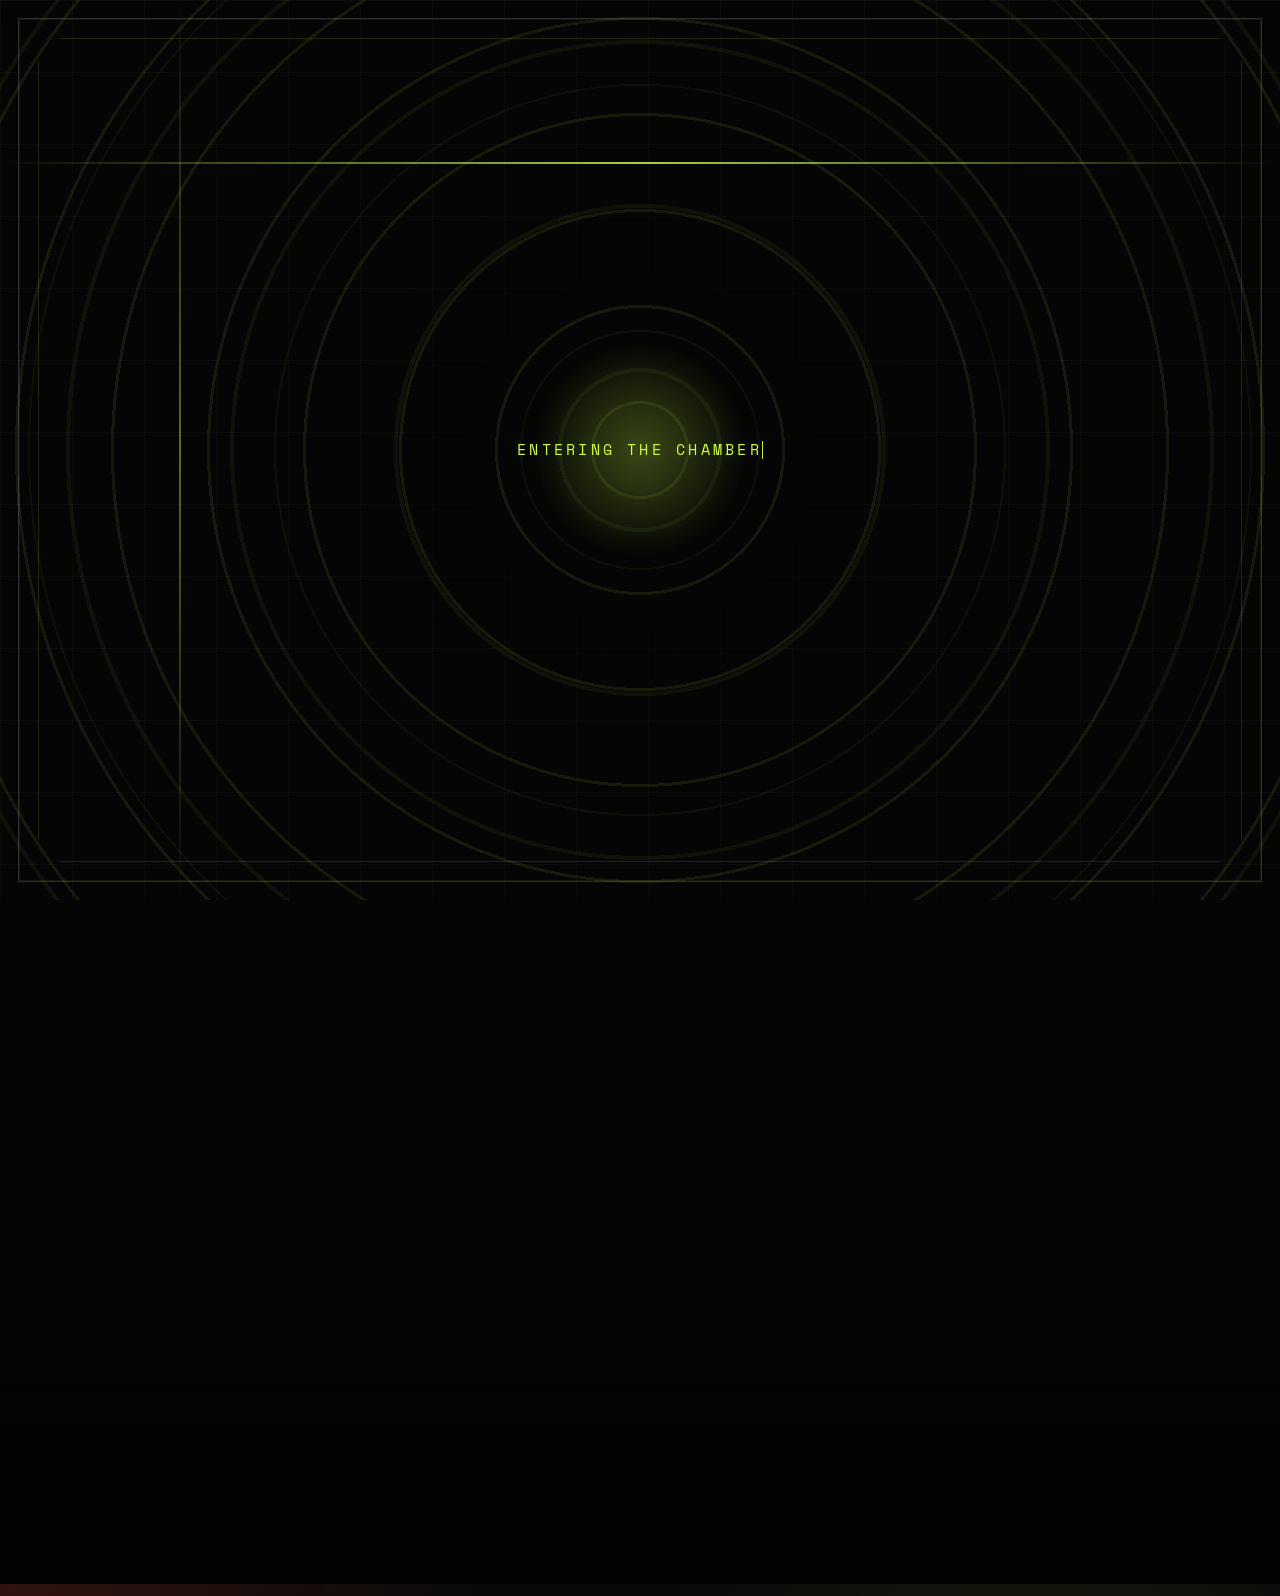
==== commit 1872339c: "SEO + Logo Changes" ====
--- a/index.html
+++ b/index.html
@@ -4,9 +4,64 @@
     <meta charset="utf-8">
     <meta name="viewport" content="width=device-width, initial-scale=1">
     <title>Hyperbolic Chamber</title>
-    <meta name="description" content="Hyperbolic Chamber is a place for music. A place for sonic exploration. In the Chamber, you can experiment.">
+    <meta name="description" content="Hyperbolic Chamber is an underground music platform featuring techno mixes, guest DJ sessions, visual premieres, and a growing archive of sonic exploration.">
+    <meta name="robots" content="index, follow">
+    <link rel="canonical" href="https://hyperbolic-chamber.space/">
+    <meta property="og:site_name" content="Hyperbolic Chamber">
+    <meta property="og:type" content="website">
+    <meta property="og:title" content="Hyperbolic Chamber | Underground Techno Mixes, Premieres, and Archive">
+    <meta property="og:description" content="Explore Hyperbolic Chamber's underground techno archive, latest guest mixes, and visual premieres.">
+    <meta property="og:url" content="https://hyperbolic-chamber.space/">
+    <meta property="og:image" content="https://hyperbolic-chamber.space/assets/images/origin-cover.jpg">
+    <meta property="og:image:alt" content="Hyperbolic Chamber cover art">
+    <meta name="twitter:card" content="summary_large_image">
+    <meta name="twitter:title" content="Hyperbolic Chamber | Underground Techno Mixes, Premieres, and Archive">
+    <meta name="twitter:description" content="Explore Hyperbolic Chamber's underground techno archive, latest guest mixes, and visual premieres.">
+    <meta name="twitter:image" content="https://hyperbolic-chamber.space/assets/images/origin-cover.jpg">
     <link rel="icon" href="assets/images/favicon.ico">
     <link rel="stylesheet" href="assets/css/site.css">
+    <script type="application/ld+json">
+      {
+        "@context": "https://schema.org",
+        "@graph": [
+          {
+            "@type": "Organization",
+            "@id": "https://hyperbolic-chamber.space/#organization",
+            "name": "Hyperbolic Chamber",
+            "url": "https://hyperbolic-chamber.space/",
+            "logo": "https://hyperbolic-chamber.space/assets/images/main-logo.png",
+            "sameAs": [
+              "https://www.youtube.com/@Hyperbolic_Chamber",
+              "https://www.instagram.com/hyperbolic__chamber__/",
+              "https://soundcloud.com/hyperbolic_chamber"
+            ]
+          },
+          {
+            "@type": "WebSite",
+            "@id": "https://hyperbolic-chamber.space/#website",
+            "url": "https://hyperbolic-chamber.space/",
+            "name": "Hyperbolic Chamber",
+            "description": "Underground techno mixes, guest DJ sessions, premieres, and archive.",
+            "publisher": {
+              "@id": "https://hyperbolic-chamber.space/#organization"
+            }
+          },
+          {
+            "@type": "WebPage",
+            "@id": "https://hyperbolic-chamber.space/#webpage",
+            "url": "https://hyperbolic-chamber.space/",
+            "name": "Hyperbolic Chamber",
+            "description": "Hyperbolic Chamber is an underground music platform featuring techno mixes, guest DJ sessions, visual premieres, and a growing archive of sonic exploration.",
+            "isPartOf": {
+              "@id": "https://hyperbolic-chamber.space/#website"
+            },
+            "about": {
+              "@id": "https://hyperbolic-chamber.space/#organization"
+            }
+          }
+        ]
+      }
+    </script>
     <noscript>
       <style>
         .chamber-loader {
@@ -21,6 +76,18 @@
           opacity: 1 !important;
           visibility: visible !important;
           transform: none !important;
+        }
+
+        .visually-hidden {
+          position: absolute !important;
+          width: 1px !important;
+          height: 1px !important;
+          padding: 0 !important;
+          margin: -1px !important;
+          overflow: hidden !important;
+          clip: rect(0, 0, 0, 0) !important;
+          white-space: nowrap !important;
+          border: 0 !important;
         }
       </style>
     </noscript>
@@ -35,9 +102,9 @@
       <div class="chamber-loader__screen chamber-loader__screen--frame"></div>
       <div class="chamber-loader__screen chamber-loader__screen--scan"></div>
       <div class="chamber-loader__copy">
-        <h1 class="chamber-loader__title">
+        <div class="chamber-loader__title">
           <span class="chamber-loader__line">Entering The Chamber</span>
-        </h1>
+        </div>
       </div>
     </div>
     <div class="page-shell">
@@ -65,14 +132,23 @@
         <section class="home-stage">
           <div class="home-stage__grid">
             <article class="home-stage__logo">
+              <h1 class="visually-hidden">Hyperbolic Chamber</h1>
               <div class="home-stage__logo-frame">
-                <img src="assets/images/main-logo.png" alt="Hyperbolic Chamber">
+                <div class="home-stage__logo-stack">
+                  <img class="home-stage__logo-ghost" src="assets/images/main-logo.png" alt="" aria-hidden="true">
+                  <img class="home-stage__logo-channel home-stage__logo-channel--a" src="assets/images/main-logo.png" alt="" aria-hidden="true">
+                  <img class="home-stage__logo-channel home-stage__logo-channel--b" src="assets/images/main-logo.png" alt="" aria-hidden="true">
+                  <span class="home-stage__logo-slice home-stage__logo-slice--1" aria-hidden="true"></span>
+                  <span class="home-stage__logo-slice home-stage__logo-slice--2" aria-hidden="true"></span>
+                  <span class="home-stage__logo-slice home-stage__logo-slice--3" aria-hidden="true"></span>
+                  <img class="home-stage__logo-main" src="assets/images/main-logo.png" alt="Hyperbolic Chamber">
+                </div>
               </div>
               <p class="home-manifesto__text"><em>Hyperbolic Chamber</em> is a place for music. A place for sonic exploration. In the Chamber, you can experiment. You are encouraged to take risks, and play with sounds you wouldn't normally do so. Everything in the Chamber begins and ends with the music. Step inside. All are welcome.</p>
             </article>
             <article class="home-stage__latest">
               <p class="home-stage__label">Latest Episode</p>
-              <h1 class="home-stage__title" data-current-episode-title>Tunnel Vision</h1>
+              <h2 class="home-stage__title" data-current-episode-title>Tunnel Vision</h2>
               <p class="home-stage__meta" data-current-episode-guest></p>
               <div class="embed-frame embed-frame--square home-stage__embed">
                 <iframe data-current-episode-embed title="Latest Episode" loading="lazy" allow="autoplay"></iframe>
--- a/assets/css/site.css
+++ b/assets/css/site.css
@@ -112,6 +112,18 @@
   opacity: 0.48;
 }
 
+.visually-hidden {
+  position: absolute !important;
+  width: 1px !important;
+  height: 1px !important;
+  padding: 0 !important;
+  margin: -1px !important;
+  overflow: hidden !important;
+  clip: rect(0, 0, 0, 0) !important;
+  white-space: nowrap !important;
+  border: 0 !important;
+}
+
 .chamber-loader {
   position: fixed;
   inset: 0;
@@ -972,16 +984,584 @@
 .home-stage__logo-frame {
   display: grid;
   place-items: center;
+  position: relative;
   min-height: clamp(220px, 28vw, 360px);
   padding: 0;
   border: 0;
   border-radius: 0;
   background: none;
-}
-
-.home-stage__logo-frame img {
+  isolation: isolate;
+}
+
+.home-stage__logo-frame::before,
+.home-stage__logo-frame::after {
+  content: "";
+  position: absolute;
+  inset: 8% 4%;
+  pointer-events: none;
+}
+
+.home-stage__logo-frame::before {
+  z-index: 0;
+  background:
+    radial-gradient(circle at 50% 50%, rgba(195, 163, 91, 0.26), transparent 42%),
+    radial-gradient(circle at 50% 58%, rgba(242, 70, 46, 0.12), transparent 52%);
+  filter: blur(34px);
+  opacity: 0.82;
+  transform: translateY(10px) scale(0.92);
+  animation: logoAtmosphere 8.5s ease-in-out infinite;
+}
+
+.home-stage__logo-frame::after {
+  z-index: 2;
+  inset: 14% 6%;
+  background:
+    linear-gradient(
+      180deg,
+      rgba(255, 255, 255, 0.05) 0%,
+      rgba(255, 255, 255, 0.015) 18%,
+      rgba(0, 0, 0, 0.02) 18%,
+      rgba(0, 0, 0, 0.02) 36%,
+      rgba(255, 255, 255, 0.03) 36%,
+      rgba(255, 255, 255, 0.03) 54%,
+      rgba(0, 0, 0, 0.025) 54%,
+      rgba(0, 0, 0, 0.025) 72%,
+      rgba(255, 255, 255, 0.02) 72%,
+      rgba(255, 255, 255, 0.02) 100%
+    ),
+    repeating-linear-gradient(
+      180deg,
+      rgba(255, 255, 255, 0.04) 0,
+      rgba(255, 255, 255, 0.04) 1px,
+      transparent 1px,
+      transparent 4px
+    );
+  mix-blend-mode: soft-light;
+  opacity: 0.22;
+  background-size: 100% 100%, 100% 4px;
+  animation: logoScanDrift 14s linear infinite, logoScanRoll 2.8s linear infinite;
+}
+
+.home-stage__logo-stack {
+  grid-area: 1 / 1;
+  position: relative;
+  display: grid;
+  place-items: center;
   width: min(100%, 540px);
-  filter: grayscale(1) contrast(1.16) brightness(1.06);
+  isolation: isolate;
+  animation: logoStackWarp 11s ease-in-out infinite;
+}
+
+.home-stage__logo-stack::before,
+.home-stage__logo-stack::after {
+  content: "";
+  position: absolute;
+  inset: 0;
+  pointer-events: none;
+}
+
+.home-stage__logo-stack::before {
+  z-index: 3;
+  background:
+    radial-gradient(circle at 12% 32%, rgba(255, 247, 210, 0.22) 0 0.7%, transparent 0.8%),
+    radial-gradient(circle at 26% 74%, rgba(255, 246, 208, 0.16) 0 0.55%, transparent 0.7%),
+    radial-gradient(circle at 47% 18%, rgba(255, 243, 192, 0.18) 0 0.6%, transparent 0.76%),
+    radial-gradient(circle at 64% 61%, rgba(255, 241, 190, 0.14) 0 0.52%, transparent 0.7%),
+    radial-gradient(circle at 81% 26%, rgba(255, 244, 198, 0.18) 0 0.7%, transparent 0.84%),
+    radial-gradient(circle at 72% 80%, rgba(255, 245, 206, 0.16) 0 0.6%, transparent 0.76%),
+    repeating-radial-gradient(circle at 50% 50%, rgba(255, 248, 220, 0.055) 0 1px, transparent 1px 3px);
+  mix-blend-mode: screen;
+  opacity: 0.36;
+  filter: blur(0.2px);
+  background-size: 100% 100%, 100% 100%, 100% 100%, 100% 100%, 100% 100%, 100% 100%, 140% 140%;
+  animation: logoSpecklePulse 5.8s steps(1, end) infinite, logoSpeckleDrift 12s linear infinite, logoRadialRoll 4.6s linear infinite;
+}
+
+.home-stage__logo-stack::after {
+  z-index: 4;
+  background:
+    radial-gradient(circle at 50% 48%, rgba(255, 216, 120, 0.22), rgba(255, 216, 120, 0.08) 24%, transparent 58%),
+    linear-gradient(90deg, transparent 0%, rgba(0, 0, 0, 0.08) 18%, rgba(255, 240, 188, 0.14) 32%, rgba(0, 0, 0, 0.1) 46%, transparent 64%),
+    repeating-linear-gradient(
+      180deg,
+      rgba(22, 20, 18, 0.06) 0,
+      rgba(22, 20, 18, 0.06) 2px,
+      transparent 2px,
+      transparent 6px
+    );
+  mix-blend-mode: overlay;
+  opacity: 0.44;
+  filter: blur(1.2px);
+  transform: translateX(6px) scaleX(1.02) scaleY(1.01);
+  animation: logoBurnSmear 8.6s ease-in-out infinite, logoBurnRoll 16s linear infinite;
+}
+
+.home-stage__logo-ghost,
+.home-stage__logo-channel,
+.home-stage__logo-slice,
+.home-stage__logo-main {
+  grid-area: 1 / 1;
+  width: 100%;
+}
+
+.home-stage__logo-ghost {
+  position: relative;
+  z-index: 1;
+  opacity: 0.46;
+  mix-blend-mode: multiply;
+  filter:
+    blur(3px)
+    grayscale(0.28)
+    saturate(0.58)
+    brightness(0.78)
+    contrast(1.24)
+    drop-shadow(0 7px 0 rgba(15, 14, 13, 0.46))
+    drop-shadow(6px 0 12px rgba(22, 18, 14, 0.18))
+    drop-shadow(0 16px 32px rgba(0, 0, 0, 0.38));
+  animation: logoGhostPulse 9s steps(1, end) infinite, logoGhostDrag 13s ease-in-out infinite;
+}
+
+.home-stage__logo-channel,
+.home-stage__logo-slice {
+  position: relative;
+  opacity: 0;
+  pointer-events: none;
+}
+
+.home-stage__logo-channel {
+  z-index: 5;
+  mix-blend-mode: screen;
+}
+
+.home-stage__logo-channel--a {
+  filter: sepia(1) saturate(2.4) hue-rotate(-22deg) brightness(1.05);
+}
+
+.home-stage__logo-channel--b {
+  filter: sepia(1) saturate(2.6) hue-rotate(148deg) brightness(1.02);
+}
+
+.home-stage__logo-slice {
+  z-index: 6;
+  background-image: url("../images/main-logo.png");
+  background-repeat: no-repeat;
+  background-position: center;
+  background-size: contain;
+  mix-blend-mode: screen;
+  transform: translate3d(0, 0, 0);
+}
+
+.home-stage__logo-slice--1 {
+  clip-path: inset(8% 0 62% 0);
+}
+
+.home-stage__logo-slice--2 {
+  clip-path: inset(38% 0 28% 0);
+}
+
+.home-stage__logo-slice--3 {
+  clip-path: inset(72% 0 4% 0);
+}
+
+.home-stage__logo-main {
+  position: relative;
+  z-index: 2;
+  opacity: 1;
+  filter:
+    brightness(0.58)
+    contrast(1.22)
+    saturate(0.5)
+    drop-shadow(0 38px 52px rgba(0, 0, 0, 0.74))
+    drop-shadow(0 0 10px rgba(198, 161, 78, 0.04));
+  transform-origin: center;
+  animation: logoSignalFlicker 9s steps(1, end) infinite;
+}
+
+.home-stage__logo-main.is-glitching {
+  animation:
+    logoSignalFlicker 9s steps(1, end) infinite,
+    logoSignalGlitchBurst var(--logo-glitch-duration, 520ms) steps(1, end) infinite;
+}
+
+.home-stage__logo-stack.is-glitching::before {
+  opacity: 0.42;
+  filter: blur(0.1px) brightness(1.04);
+}
+
+.home-stage__logo-stack.is-glitching::after {
+  opacity: 0.48;
+  filter: blur(1.5px) brightness(1.04);
+}
+
+.home-stage__logo-stack.is-glitching .home-stage__logo-ghost {
+  opacity: 0.54;
+  transform:
+    translate3d(var(--logo-ghost-x, 8px), var(--logo-ghost-y, 0px), 0)
+    scaleX(var(--logo-ghost-scale-x, 1.03))
+    scaleY(var(--logo-ghost-scale-y, 0.98));
+}
+
+.home-stage__logo-stack.is-glitching .home-stage__logo-channel {
+  opacity: var(--logo-channel-opacity, 0.28);
+}
+
+.home-stage__logo-stack.is-glitching .home-stage__logo-channel--a {
+  transform:
+    translate3d(var(--logo-channel-a-x, -10px), var(--logo-channel-a-y, 0px), 0)
+    skewX(var(--logo-channel-a-skew, -1.8deg));
+}
+
+.home-stage__logo-stack.is-glitching .home-stage__logo-channel--b {
+  transform:
+    translate3d(var(--logo-channel-b-x, 12px), var(--logo-channel-b-y, 0px), 0)
+    skewX(var(--logo-channel-b-skew, 1.6deg));
+}
+
+.home-stage__logo-stack.is-glitching .home-stage__logo-slice {
+  opacity: var(--logo-slice-opacity, 0.62);
+  animation: logoSliceBurst var(--logo-glitch-duration, 520ms) steps(1, end) infinite;
+}
+
+.home-stage__logo-stack.is-glitching .home-stage__logo-slice--1 {
+  transform:
+    translate3d(var(--logo-slice1-x, 12px), var(--logo-slice1-y, 0px), 0)
+    skewX(var(--logo-slice1-skew, -2.2deg));
+  clip-path: inset(var(--logo-slice1-top, 10%) 0 var(--logo-slice1-bottom, 64%) 0);
+}
+
+.home-stage__logo-stack.is-glitching .home-stage__logo-slice--2 {
+  transform:
+    translate3d(var(--logo-slice2-x, -16px), var(--logo-slice2-y, 0px), 0)
+    skewX(var(--logo-slice2-skew, 2.8deg));
+  clip-path: inset(var(--logo-slice2-top, 34%) 0 var(--logo-slice2-bottom, 24%) 0);
+}
+
+.home-stage__logo-stack.is-glitching .home-stage__logo-slice--3 {
+  transform:
+    translate3d(var(--logo-slice3-x, 10px), var(--logo-slice3-y, 0px), 0)
+    skewX(var(--logo-slice3-skew, -1.6deg));
+  clip-path: inset(var(--logo-slice3-top, 70%) 0 var(--logo-slice3-bottom, 6%) 0);
+}
+
+@keyframes logoAtmosphere {
+  0%,
+  100% {
+    opacity: 0.72;
+    transform: translateY(10px) scale(0.92);
+  }
+
+  50% {
+    opacity: 0.92;
+    transform: translateY(2px) scale(1);
+  }
+}
+
+@keyframes logoScanDrift {
+  0% {
+    transform: translateY(-8px);
+    opacity: 0.16;
+  }
+
+  50% {
+    transform: translateY(6px);
+    opacity: 0.25;
+  }
+
+  100% {
+    transform: translateY(-8px);
+    opacity: 0.16;
+  }
+}
+
+@keyframes logoScanRoll {
+  0% {
+    background-position:
+      0 0,
+      0 0;
+  }
+
+  100% {
+    background-position:
+      0 0,
+      0 4px;
+  }
+}
+
+@keyframes logoSignalFlicker {
+  0%,
+  14%,
+  18%,
+  53%,
+  57%,
+  100% {
+    opacity: 1;
+    filter:
+      drop-shadow(0 34px 44px rgba(0, 0, 0, 0.58))
+      drop-shadow(0 0 28px rgba(198, 161, 78, 0.16));
+  }
+
+  15% {
+    opacity: 0.94;
+    filter:
+      drop-shadow(0 34px 44px rgba(0, 0, 0, 0.62))
+      drop-shadow(0 0 20px rgba(198, 161, 78, 0.1));
+  }
+
+  16% {
+    opacity: 0.98;
+  }
+
+  54% {
+    opacity: 0.92;
+  }
+
+  55% {
+    opacity: 1;
+    filter:
+      drop-shadow(0 38px 50px rgba(0, 0, 0, 0.65))
+      drop-shadow(0 0 32px rgba(198, 161, 78, 0.22));
+  }
+
+  56% {
+    opacity: 0.97;
+  }
+}
+
+@keyframes logoSignalGlitchBurst {
+  0%,
+  17%,
+  19%,
+  58%,
+  61%,
+  100% {
+    transform: translate3d(0, 0, 0) skewX(0deg) scaleX(1) scaleY(1);
+    clip-path: inset(0 0 0 0);
+  }
+
+  18% {
+    transform:
+      translate3d(var(--logo-glitch-x1, -6px), var(--logo-glitch-y1, 1px), 0)
+      skewX(var(--logo-glitch-skew1, -1.2deg))
+      scaleX(var(--logo-glitch-scale-x1, 1))
+      scaleY(var(--logo-glitch-scale-y1, 1));
+    clip-path: inset(var(--logo-glitch-top1, 6%) 0 var(--logo-glitch-bottom1, 18%) 0);
+  }
+
+  18.5% {
+    transform:
+      translate3d(var(--logo-glitch-x2, 5px), var(--logo-glitch-y2, -2px), 0)
+      skewX(var(--logo-glitch-skew2, 1deg))
+      scaleX(var(--logo-glitch-scale-x2, 1))
+      scaleY(var(--logo-glitch-scale-y2, 1));
+    clip-path: inset(var(--logo-glitch-top2, 48%) 0 var(--logo-glitch-bottom2, 8%) 0);
+  }
+
+  59% {
+    transform:
+      translate3d(var(--logo-glitch-x3, -8px), var(--logo-glitch-y3, 2px), 0)
+      skewX(var(--logo-glitch-skew3, -1.6deg))
+      scaleX(var(--logo-glitch-scale-x3, 1))
+      scaleY(var(--logo-glitch-scale-y3, 1));
+    clip-path: inset(var(--logo-glitch-top3, 14%) 0 var(--logo-glitch-bottom3, 44%) 0);
+  }
+
+  59.5% {
+    transform:
+      translate3d(var(--logo-glitch-x4, 7px), var(--logo-glitch-y4, -3px), 0)
+      skewX(var(--logo-glitch-skew4, 1.35deg))
+      scaleX(var(--logo-glitch-scale-x4, 1))
+      scaleY(var(--logo-glitch-scale-y4, 1));
+    clip-path: inset(var(--logo-glitch-top4, 62%) 0 var(--logo-glitch-bottom4, 4%) 0);
+  }
+
+  60% {
+    transform: translate3d(0, 0, 0) skewX(0deg);
+    clip-path: inset(0 0 0 0);
+  }
+}
+
+@keyframes logoSliceBurst {
+  0%,
+  100% {
+    opacity: 0;
+  }
+
+  18%,
+  58% {
+    opacity: var(--logo-slice-opacity, 0.78);
+  }
+
+  19%,
+  61% {
+    opacity: calc(var(--logo-slice-opacity, 0.78) * 0.7);
+  }
+}
+
+@keyframes logoGhostPulse {
+  0%,
+  14%,
+  18%,
+  53%,
+  57%,
+  100% {
+    opacity: 0.46;
+    filter:
+      blur(3px)
+      grayscale(0.28)
+      saturate(0.58)
+      brightness(0.78)
+      contrast(1.24)
+      drop-shadow(0 7px 0 rgba(15, 14, 13, 0.46))
+      drop-shadow(6px 0 12px rgba(22, 18, 14, 0.18))
+      drop-shadow(0 16px 32px rgba(0, 0, 0, 0.38));
+  }
+
+  15% {
+    opacity: 0.36;
+  }
+
+  55% {
+    opacity: 0.56;
+    filter:
+      blur(3.4px)
+      grayscale(0.34)
+      saturate(0.52)
+      brightness(0.72)
+      contrast(1.28)
+      drop-shadow(0 9px 0 rgba(12, 11, 10, 0.52))
+      drop-shadow(10px 0 16px rgba(20, 17, 13, 0.24))
+      drop-shadow(0 20px 36px rgba(0, 0, 0, 0.46));
+  }
+}
+
+@keyframes logoGhostDrag {
+  0%,
+  100% {
+    transform: translate3d(0, 0, 0) scaleX(1);
+  }
+
+  33% {
+    transform: translate3d(5px, 0, 0) scaleX(1.015);
+  }
+
+  61% {
+    transform: translate3d(9px, 1px, 0) scaleX(1.03);
+  }
+}
+
+@keyframes logoSpecklePulse {
+  0%,
+  100% {
+    opacity: 0.36;
+  }
+
+  35% {
+    opacity: 0.28;
+  }
+
+  52% {
+    opacity: 0.44;
+  }
+
+  78% {
+    opacity: 0.32;
+  }
+}
+
+@keyframes logoSpeckleDrift {
+  0% {
+    transform: translate3d(0, 0, 0);
+  }
+
+  50% {
+    transform: translate3d(2px, -1px, 0);
+  }
+
+  100% {
+    transform: translate3d(-1px, 1px, 0);
+  }
+}
+
+@keyframes logoRadialRoll {
+  0% {
+    background-position:
+      0 0,
+      0 0,
+      0 0,
+      0 0,
+      0 0,
+      0 0,
+      0 0;
+  }
+
+  50% {
+    background-position:
+      0 0,
+      0 0,
+      0 0,
+      0 0,
+      0 0,
+      0 0,
+      6px -8px;
+  }
+
+  100% {
+    background-position:
+      0 0,
+      0 0,
+      0 0,
+      0 0,
+      0 0,
+      0 0,
+      12px -16px;
+  }
+}
+
+@keyframes logoBurnSmear {
+  0%,
+  100% {
+    opacity: 0.44;
+    filter: blur(1.2px);
+    transform: translateX(6px) scaleX(1.02) scaleY(1.01);
+  }
+
+  50% {
+    opacity: 0.56;
+    filter: blur(1.8px);
+    transform: translateX(10px) scaleX(1.04) scaleY(1.02);
+  }
+}
+
+@keyframes logoBurnRoll {
+  0%,
+  100% {
+    background-position:
+      0 0,
+      0 0,
+      0 0;
+  }
+
+  50% {
+    background-position:
+      0 10px,
+      12px 0,
+      0 6px;
+  }
+}
+
+@keyframes logoStackWarp {
+  0%,
+  100% {
+    transform: perspective(900px) rotateX(0deg) rotateY(0deg);
+  }
+
+  40% {
+    transform: perspective(900px) rotateX(0.35deg) rotateY(-0.45deg);
+  }
+
+  72% {
+    transform: perspective(900px) rotateX(-0.25deg) rotateY(0.4deg);
+  }
 }
 
 .home-stage__title,
@@ -1918,13 +2498,26 @@
 }
 
 .site-footer__logo {
+  position: relative;
   display: grid;
   place-items: center;
+  overflow: hidden;
 }
 
 .site-footer__logo img {
   width: clamp(110px, 10vw, 170px);
-  filter: grayscale(1) contrast(1.14) brightness(1.12);
+  filter: none;
+}
+
+@media (prefers-reduced-motion: reduce) {
+  .home-stage__logo-frame::before,
+  .home-stage__logo-frame::after,
+  .home-stage__logo-stack::before,
+  .home-stage__logo-stack::after,
+  .home-stage__logo-ghost,
+  .home-stage__logo-main {
+    animation: none;
+  }
 }
 
 .footer-note {
@@ -2358,6 +2951,7 @@
 
   .archive-sort {
     width: 100%;
-    justify-items: flex-start;
-  }
-}
+    justify-items: center;
+    align-self: center;
+  }
+}
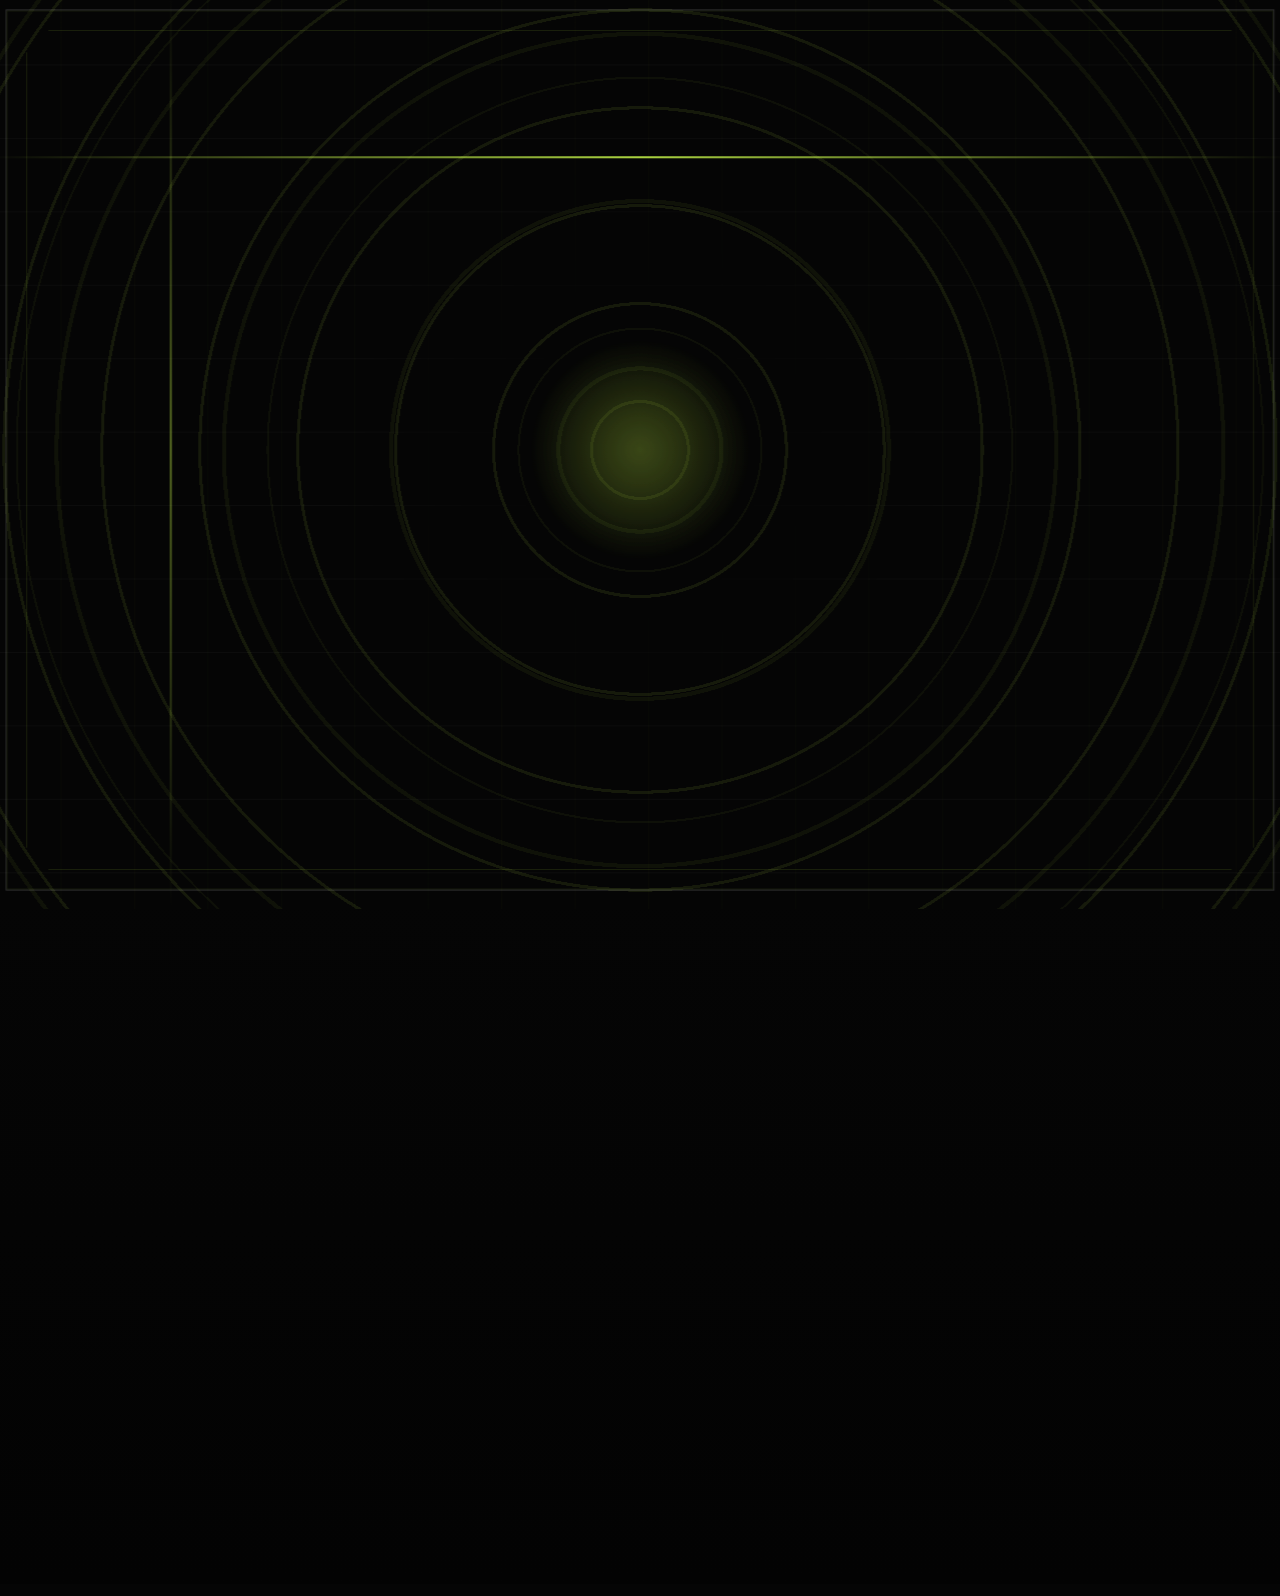
==== commit 8c8c60c8: "Update browser bar colors" ====
--- a/index.html
+++ b/index.html
@@ -2,7 +2,10 @@
 <html lang="en">
   <head>
     <meta charset="utf-8">
-    <meta name="viewport" content="width=device-width, initial-scale=1">
+    <meta name="viewport" content="width=device-width, initial-scale=1, viewport-fit=cover">
+    <meta name="theme-color" content="#050505">
+    <meta name="apple-mobile-web-app-capable" content="yes">
+    <meta name="apple-mobile-web-app-status-bar-style" content="black">
     <title>Hyperbolic Chamber</title>
     <meta name="description" content="Hyperbolic Chamber is an underground music platform featuring techno mixes, guest DJ sessions, visual premieres, and a growing archive of sonic exploration.">
     <meta name="robots" content="index, follow">
--- a/assets/css/site.css
+++ b/assets/css/site.css
@@ -42,11 +42,13 @@
 
 html {
   scroll-behavior: smooth;
+  background-color: #050505;
 }
 
 body {
   margin: 0;
   min-width: 320px;
+  background-color: #050505;
   color: var(--text);
   font-family: var(--body-font);
   line-height: 1.55;
@@ -2485,6 +2487,65 @@
   resize: vertical;
 }
 
+.form-status {
+  margin: 4px 0 18px;
+  font-size: 0.92rem;
+  line-height: 1.5;
+  color: var(--muted);
+}
+
+.form-status[data-state="success"] {
+  color: var(--accent);
+}
+
+.form-status[data-state="error"] {
+  color: #ff8c7a;
+}
+
+.form-card[data-featured-form] .button:disabled,
+.form-card[data-featured-form] .button[aria-disabled="true"] {
+  opacity: 0.6;
+  cursor: not-allowed;
+  transform: none;
+}
+
+.form-success {
+  display: grid;
+  gap: 14px;
+  min-height: 100%;
+  align-content: center;
+  justify-items: start;
+  text-align: left;
+}
+
+.form-success[hidden] {
+  display: none;
+}
+
+.form-card .form-success .eyebrow {
+  display: block;
+  margin: 0;
+  text-transform: uppercase;
+  letter-spacing: 0.14em;
+}
+
+.form-success__title {
+  margin: 0;
+  font-size: clamp(1.7rem, 4vw, 2.6rem);
+  line-height: 0.96;
+  text-transform: uppercase;
+}
+
+.form-card .form-success__copy {
+  display: block;
+  margin: 0;
+  max-width: 30rem;
+  color: var(--muted);
+  font-family: "Space Mono", "Courier New", monospace;
+  font-size: 1rem;
+  line-height: 1.55;
+}
+
 .footer-grid {
   align-items: start;
   padding: clamp(22px, 4vw, 34px) 0;
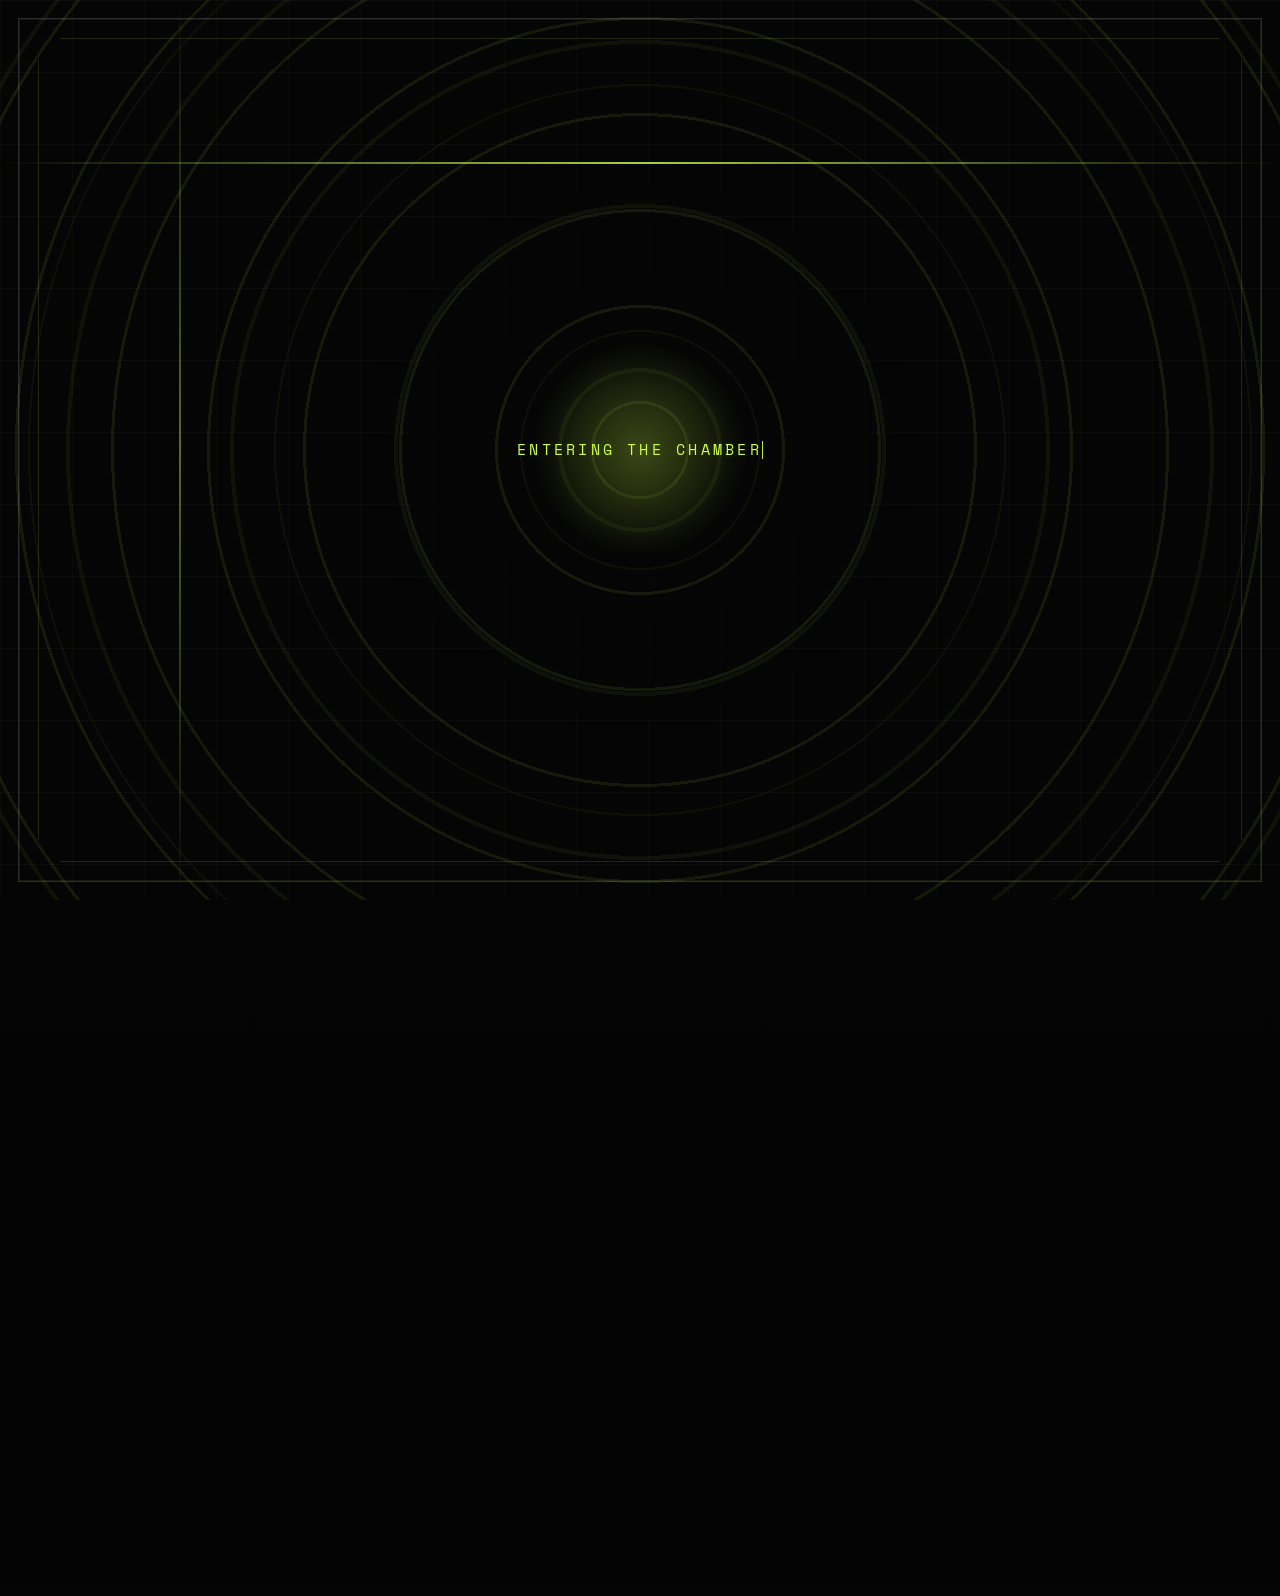
==== commit da876090: "SEO updates" ====
--- a/index.html
+++ b/index.html
@@ -7,19 +7,19 @@
     <meta name="apple-mobile-web-app-capable" content="yes">
     <meta name="apple-mobile-web-app-status-bar-style" content="black">
     <title>Hyperbolic Chamber</title>
-    <meta name="description" content="Hyperbolic Chamber is an underground music platform featuring techno mixes, guest DJ sessions, visual premieres, and a growing archive of sonic exploration.">
+    <meta name="description" content="A space for underground sound — turn on. tune in. drop out.">
     <meta name="robots" content="index, follow">
     <link rel="canonical" href="https://hyperbolic-chamber.space/">
     <meta property="og:site_name" content="Hyperbolic Chamber">
     <meta property="og:type" content="website">
-    <meta property="og:title" content="Hyperbolic Chamber | Underground Techno Mixes, Premieres, and Archive">
-    <meta property="og:description" content="Explore Hyperbolic Chamber's underground techno archive, latest guest mixes, and visual premieres.">
+    <meta property="og:title" content="Hyperbolic Chamber">
+    <meta property="og:description" content="A space for underground sound — turn on. tune in. drop out.">
     <meta property="og:url" content="https://hyperbolic-chamber.space/">
     <meta property="og:image" content="https://hyperbolic-chamber.space/assets/images/origin-cover.jpg">
     <meta property="og:image:alt" content="Hyperbolic Chamber cover art">
     <meta name="twitter:card" content="summary_large_image">
-    <meta name="twitter:title" content="Hyperbolic Chamber | Underground Techno Mixes, Premieres, and Archive">
-    <meta name="twitter:description" content="Explore Hyperbolic Chamber's underground techno archive, latest guest mixes, and visual premieres.">
+    <meta name="twitter:title" content="Hyperbolic Chamber">
+    <meta name="twitter:description" content="A space for underground sound — turn on. tune in. drop out.">
     <meta name="twitter:image" content="https://hyperbolic-chamber.space/assets/images/origin-cover.jpg">
     <link rel="icon" href="assets/images/favicon.ico">
     <link rel="stylesheet" href="assets/css/site.css">
@@ -44,7 +44,7 @@
             "@id": "https://hyperbolic-chamber.space/#website",
             "url": "https://hyperbolic-chamber.space/",
             "name": "Hyperbolic Chamber",
-            "description": "Underground techno mixes, guest DJ sessions, premieres, and archive.",
+            "description": "A space for underground sound — turn on. tune in. drop out.",
             "publisher": {
               "@id": "https://hyperbolic-chamber.space/#organization"
             }
@@ -54,7 +54,7 @@
             "@id": "https://hyperbolic-chamber.space/#webpage",
             "url": "https://hyperbolic-chamber.space/",
             "name": "Hyperbolic Chamber",
-            "description": "Hyperbolic Chamber is an underground music platform featuring techno mixes, guest DJ sessions, visual premieres, and a growing archive of sonic exploration.",
+            "description": "A space for underground sound — turn on. tune in. drop out.",
             "isPartOf": {
               "@id": "https://hyperbolic-chamber.space/#website"
             },
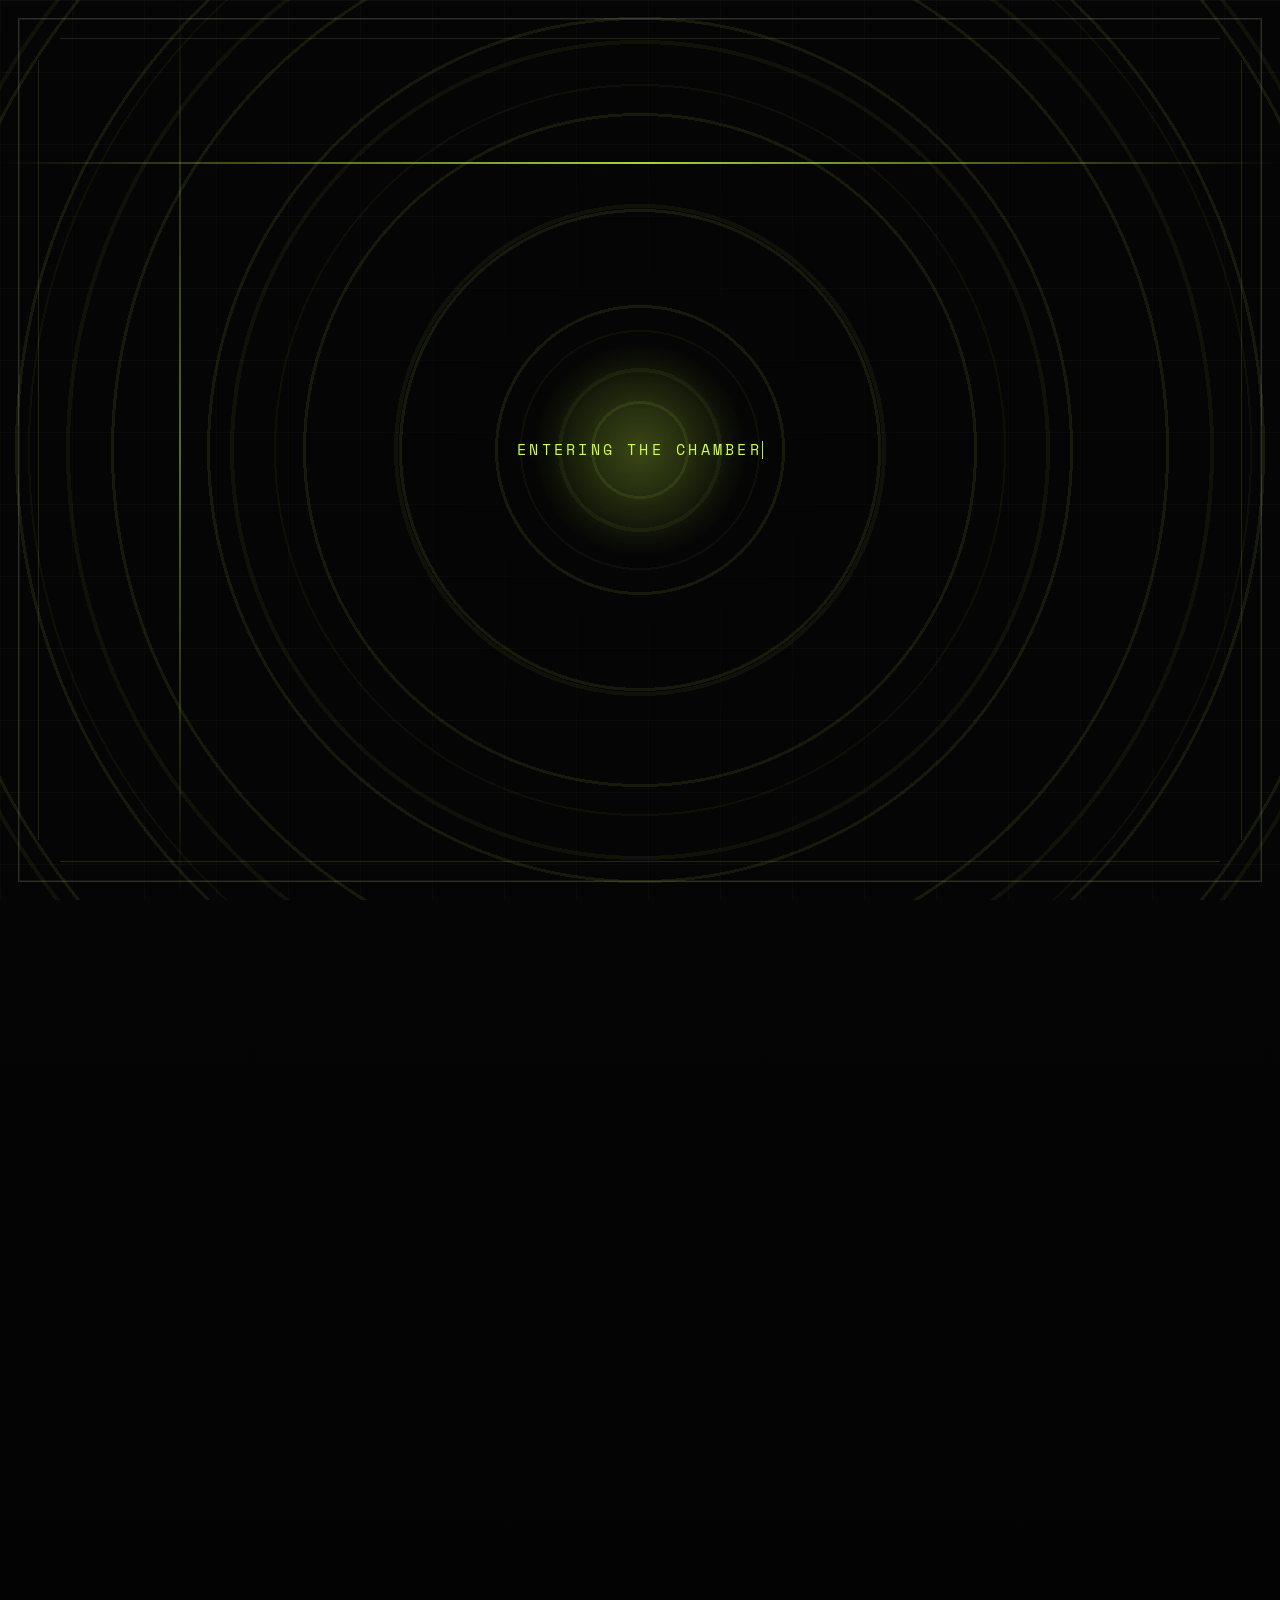
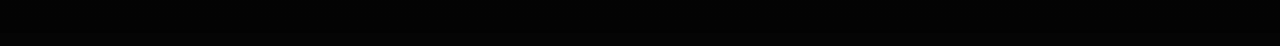
==== commit 9cff28ed: "Remove latest episode dependency" ====
--- a/index.html
+++ b/index.html
@@ -7,22 +7,24 @@
     <meta name="apple-mobile-web-app-capable" content="yes">
     <meta name="apple-mobile-web-app-status-bar-style" content="black">
     <title>Hyperbolic Chamber</title>
-    <meta name="description" content="A space for underground sound — turn on. tune in. drop out.">
+    <meta name="description" content="A space for underground sound — Turn On. Tune In. Drop Out.">
     <meta name="robots" content="index, follow">
     <link rel="canonical" href="https://hyperbolic-chamber.space/">
     <meta property="og:site_name" content="Hyperbolic Chamber">
     <meta property="og:type" content="website">
     <meta property="og:title" content="Hyperbolic Chamber">
-    <meta property="og:description" content="A space for underground sound — turn on. tune in. drop out.">
+    <meta property="og:description" content="A space for underground sound — Turn On. Tune In. Drop Out.">
     <meta property="og:url" content="https://hyperbolic-chamber.space/">
-    <meta property="og:image" content="https://hyperbolic-chamber.space/assets/images/origin-cover.jpg">
-    <meta property="og:image:alt" content="Hyperbolic Chamber cover art">
+    <meta property="og:image" content="https://hyperbolic-chamber.space/assets/images/share-image.png">
+    <meta property="og:image:alt" content="Hyperbolic Chamber share image">
+    <meta property="og:image:width" content="1200">
+    <meta property="og:image:height" content="630">
     <meta name="twitter:card" content="summary_large_image">
     <meta name="twitter:title" content="Hyperbolic Chamber">
-    <meta name="twitter:description" content="A space for underground sound — turn on. tune in. drop out.">
-    <meta name="twitter:image" content="https://hyperbolic-chamber.space/assets/images/origin-cover.jpg">
+    <meta name="twitter:description" content="A space for underground sound — Turn On. Tune In. Drop Out.">
+    <meta name="twitter:image" content="https://hyperbolic-chamber.space/assets/images/share-image.png">
     <link rel="icon" href="assets/images/favicon.ico">
-    <link rel="stylesheet" href="assets/css/site.css">
+    <link rel="stylesheet" href="assets/css/site.css?v=2026-04-09b">
     <script type="application/ld+json">
       {
         "@context": "https://schema.org",
@@ -44,7 +46,7 @@
             "@id": "https://hyperbolic-chamber.space/#website",
             "url": "https://hyperbolic-chamber.space/",
             "name": "Hyperbolic Chamber",
-            "description": "A space for underground sound — turn on. tune in. drop out.",
+            "description": "A space for underground sound — Turn On. Tune In. Drop Out.",
             "publisher": {
               "@id": "https://hyperbolic-chamber.space/#organization"
             }
@@ -54,7 +56,7 @@
             "@id": "https://hyperbolic-chamber.space/#webpage",
             "url": "https://hyperbolic-chamber.space/",
             "name": "Hyperbolic Chamber",
-            "description": "A space for underground sound — turn on. tune in. drop out.",
+            "description": "A space for underground sound — Turn On. Tune In. Drop Out.",
             "isPartOf": {
               "@id": "https://hyperbolic-chamber.space/#website"
             },
@@ -141,9 +143,9 @@
                   <img class="home-stage__logo-ghost" src="assets/images/main-logo.png" alt="" aria-hidden="true">
                   <img class="home-stage__logo-channel home-stage__logo-channel--a" src="assets/images/main-logo.png" alt="" aria-hidden="true">
                   <img class="home-stage__logo-channel home-stage__logo-channel--b" src="assets/images/main-logo.png" alt="" aria-hidden="true">
-                  <span class="home-stage__logo-slice home-stage__logo-slice--1" aria-hidden="true"></span>
-                  <span class="home-stage__logo-slice home-stage__logo-slice--2" aria-hidden="true"></span>
-                  <span class="home-stage__logo-slice home-stage__logo-slice--3" aria-hidden="true"></span>
+                  <img class="home-stage__logo-slice home-stage__logo-slice--1" src="assets/images/main-logo.png" alt="" aria-hidden="true">
+                  <img class="home-stage__logo-slice home-stage__logo-slice--2" src="assets/images/main-logo.png" alt="" aria-hidden="true">
+                  <img class="home-stage__logo-slice home-stage__logo-slice--3" src="assets/images/main-logo.png" alt="" aria-hidden="true">
                   <img class="home-stage__logo-main" src="assets/images/main-logo.png" alt="Hyperbolic Chamber">
                 </div>
               </div>
@@ -151,7 +153,7 @@
             </article>
             <article class="home-stage__latest">
               <p class="home-stage__label">Latest Episode</p>
-              <h2 class="home-stage__title" data-current-episode-title>Tunnel Vision</h2>
+              <h2 class="home-stage__title" data-current-episode-title>Latest Episode</h2>
               <p class="home-stage__meta" data-current-episode-guest></p>
               <div class="embed-frame embed-frame--square home-stage__embed">
                 <iframe data-current-episode-embed title="Latest Episode" loading="lazy" allow="autoplay"></iframe>
@@ -225,7 +227,7 @@
       </footer>
     </div>
     <script src="assets/js/site-data.js"></script>
-    <script src="assets/js/site.js"></script>
+    <script src="assets/js/site.js?v=2026-04-09b"></script>
   </body>
 </html>
 
--- a/assets/css/site.css
+++ b/assets/css/site.css
@@ -958,6 +958,8 @@
   background: none;
   border: 0;
   box-shadow: none;
+  overflow: visible;
+  border-radius: 0;
   padding: clamp(8px, 1vw, 14px) 0 clamp(22px, 3vw, 34px);
   justify-items: center;
 }
@@ -1004,44 +1006,11 @@
 }
 
 .home-stage__logo-frame::before {
-  z-index: 0;
-  background:
-    radial-gradient(circle at 50% 50%, rgba(195, 163, 91, 0.26), transparent 42%),
-    radial-gradient(circle at 50% 58%, rgba(242, 70, 46, 0.12), transparent 52%);
-  filter: blur(34px);
-  opacity: 0.82;
-  transform: translateY(10px) scale(0.92);
-  animation: logoAtmosphere 8.5s ease-in-out infinite;
+  content: none;
 }
 
 .home-stage__logo-frame::after {
-  z-index: 2;
-  inset: 14% 6%;
-  background:
-    linear-gradient(
-      180deg,
-      rgba(255, 255, 255, 0.05) 0%,
-      rgba(255, 255, 255, 0.015) 18%,
-      rgba(0, 0, 0, 0.02) 18%,
-      rgba(0, 0, 0, 0.02) 36%,
-      rgba(255, 255, 255, 0.03) 36%,
-      rgba(255, 255, 255, 0.03) 54%,
-      rgba(0, 0, 0, 0.025) 54%,
-      rgba(0, 0, 0, 0.025) 72%,
-      rgba(255, 255, 255, 0.02) 72%,
-      rgba(255, 255, 255, 0.02) 100%
-    ),
-    repeating-linear-gradient(
-      180deg,
-      rgba(255, 255, 255, 0.04) 0,
-      rgba(255, 255, 255, 0.04) 1px,
-      transparent 1px,
-      transparent 4px
-    );
-  mix-blend-mode: soft-light;
-  opacity: 0.22;
-  background-size: 100% 100%, 100% 4px;
-  animation: logoScanDrift 14s linear infinite, logoScanRoll 2.8s linear infinite;
+  content: none;
 }
 
 .home-stage__logo-stack {
@@ -1051,7 +1020,6 @@
   place-items: center;
   width: min(100%, 540px);
   isolation: isolate;
-  animation: logoStackWarp 11s ease-in-out infinite;
 }
 
 .home-stage__logo-stack::before,
@@ -1063,39 +1031,24 @@
 }
 
 .home-stage__logo-stack::before {
-  z-index: 3;
+  inset: auto;
+  left: 50%;
+  top: 50%;
+  width: min(98%, 560px);
+  height: clamp(120px, 16vw, 180px);
+  z-index: 1;
+  border-radius: 32px;
   background:
-    radial-gradient(circle at 12% 32%, rgba(255, 247, 210, 0.22) 0 0.7%, transparent 0.8%),
-    radial-gradient(circle at 26% 74%, rgba(255, 246, 208, 0.16) 0 0.55%, transparent 0.7%),
-    radial-gradient(circle at 47% 18%, rgba(255, 243, 192, 0.18) 0 0.6%, transparent 0.76%),
-    radial-gradient(circle at 64% 61%, rgba(255, 241, 190, 0.14) 0 0.52%, transparent 0.7%),
-    radial-gradient(circle at 81% 26%, rgba(255, 244, 198, 0.18) 0 0.7%, transparent 0.84%),
-    radial-gradient(circle at 72% 80%, rgba(255, 245, 206, 0.16) 0 0.6%, transparent 0.76%),
-    repeating-radial-gradient(circle at 50% 50%, rgba(255, 248, 220, 0.055) 0 1px, transparent 1px 3px);
-  mix-blend-mode: screen;
-  opacity: 0.36;
-  filter: blur(0.2px);
-  background-size: 100% 100%, 100% 100%, 100% 100%, 100% 100%, 100% 100%, 100% 100%, 140% 140%;
-  animation: logoSpecklePulse 5.8s steps(1, end) infinite, logoSpeckleDrift 12s linear infinite, logoRadialRoll 4.6s linear infinite;
+    radial-gradient(ellipse at center, rgba(255, 220, 154, 0.62) 0%, rgba(255, 170, 72, 0.38) 30%, rgba(255, 116, 32, 0.16) 54%, transparent 76%),
+    linear-gradient(90deg, transparent 0%, rgba(255, 194, 116, 0.24) 18%, rgba(255, 194, 116, 0.24) 82%, transparent 100%);
+  opacity: 0;
+  transform: translate(-50%, -48%) scale(0.96);
+  filter: blur(38px);
+  will-change: transform, opacity, filter;
 }
 
 .home-stage__logo-stack::after {
-  z-index: 4;
-  background:
-    radial-gradient(circle at 50% 48%, rgba(255, 216, 120, 0.22), rgba(255, 216, 120, 0.08) 24%, transparent 58%),
-    linear-gradient(90deg, transparent 0%, rgba(0, 0, 0, 0.08) 18%, rgba(255, 240, 188, 0.14) 32%, rgba(0, 0, 0, 0.1) 46%, transparent 64%),
-    repeating-linear-gradient(
-      180deg,
-      rgba(22, 20, 18, 0.06) 0,
-      rgba(22, 20, 18, 0.06) 2px,
-      transparent 2px,
-      transparent 6px
-    );
-  mix-blend-mode: overlay;
-  opacity: 0.44;
-  filter: blur(1.2px);
-  transform: translateX(6px) scaleX(1.02) scaleY(1.01);
-  animation: logoBurnSmear 8.6s ease-in-out infinite, logoBurnRoll 16s linear infinite;
+  content: none;
 }
 
 .home-stage__logo-ghost,
@@ -1107,20 +1060,7 @@
 }
 
 .home-stage__logo-ghost {
-  position: relative;
-  z-index: 1;
-  opacity: 0.46;
-  mix-blend-mode: multiply;
-  filter:
-    blur(3px)
-    grayscale(0.28)
-    saturate(0.58)
-    brightness(0.78)
-    contrast(1.24)
-    drop-shadow(0 7px 0 rgba(15, 14, 13, 0.46))
-    drop-shadow(6px 0 12px rgba(22, 18, 14, 0.18))
-    drop-shadow(0 16px 32px rgba(0, 0, 0, 0.38));
-  animation: logoGhostPulse 9s steps(1, end) infinite, logoGhostDrag 13s ease-in-out infinite;
+  display: none;
 }
 
 .home-stage__logo-channel,
@@ -1128,133 +1068,112 @@
   position: relative;
   opacity: 0;
   pointer-events: none;
-}
-
-.home-stage__logo-channel {
-  z-index: 5;
-  mix-blend-mode: screen;
-}
-
-.home-stage__logo-channel--a {
-  filter: sepia(1) saturate(2.4) hue-rotate(-22deg) brightness(1.05);
-}
-
-.home-stage__logo-channel--b {
-  filter: sepia(1) saturate(2.6) hue-rotate(148deg) brightness(1.02);
-}
-
-.home-stage__logo-slice {
-  z-index: 6;
-  background-image: url("../images/main-logo.png");
-  background-repeat: no-repeat;
-  background-position: center;
-  background-size: contain;
-  mix-blend-mode: screen;
-  transform: translate3d(0, 0, 0);
-}
-
-.home-stage__logo-slice--1 {
-  clip-path: inset(8% 0 62% 0);
-}
-
-.home-stage__logo-slice--2 {
-  clip-path: inset(38% 0 28% 0);
-}
-
-.home-stage__logo-slice--3 {
-  clip-path: inset(72% 0 4% 0);
+  will-change: opacity, transform, clip-path;
 }
 
 .home-stage__logo-main {
   position: relative;
-  z-index: 2;
+  z-index: 3;
   opacity: 1;
-  filter:
-    brightness(0.58)
-    contrast(1.22)
-    saturate(0.5)
-    drop-shadow(0 38px 52px rgba(0, 0, 0, 0.74))
-    drop-shadow(0 0 10px rgba(198, 161, 78, 0.04));
+  will-change: transform, opacity;
   transform-origin: center;
-  animation: logoSignalFlicker 9s steps(1, end) infinite;
+}
+
+.home-stage__logo-stack.is-glowing .home-stage__logo-ghost {
+  display: none;
+}
+
+.home-stage__logo-stack.is-glitching {
+  animation: logoStackWarp 820ms ease-out 1;
+}
+
+.home-stage__logo-stack.is-glitching .home-stage__logo-ghost {
+  display: none;
+}
+
+.home-stage__logo-stack.is-glowing::before {
+  opacity: 1;
+  animation: logoBacklightPulse 4.8s ease-in-out infinite;
+}
+
+.home-stage__logo-main.is-glowing {
+  animation: logoCoreGlow 5.2s ease-in-out infinite;
 }
 
 .home-stage__logo-main.is-glitching {
   animation:
-    logoSignalFlicker 9s steps(1, end) infinite,
-    logoSignalGlitchBurst var(--logo-glitch-duration, 520ms) steps(1, end) infinite;
-}
-
-.home-stage__logo-stack.is-glitching::before {
-  opacity: 0.42;
-  filter: blur(0.1px) brightness(1.04);
-}
-
-.home-stage__logo-stack.is-glitching::after {
-  opacity: 0.48;
-  filter: blur(1.5px) brightness(1.04);
-}
-
-.home-stage__logo-stack.is-glitching .home-stage__logo-ghost {
-  opacity: 0.54;
+    logoCoreGlow 5.2s ease-in-out infinite,
+    logoSignalGlitchBurst var(--logo-glitch-duration, 560ms) steps(1, end) 1;
+}
+
+.home-stage__logo-stack.is-glitching .home-stage__logo-channel {
+  z-index: 4;
+  opacity: var(--logo-channel-opacity, 0.18);
+  mix-blend-mode: screen;
+  animation: logoSliceBurst var(--logo-glitch-duration, 560ms) steps(1, end) 1;
+}
+
+.home-stage__logo-stack.is-glitching .home-stage__logo-channel--a {
+  filter:
+    sepia(1)
+    saturate(2.8)
+    hue-rotate(var(--logo-channel-a-hue, -24deg))
+    brightness(1.04);
   transform:
-    translate3d(var(--logo-ghost-x, 8px), var(--logo-ghost-y, 0px), 0)
-    scaleX(var(--logo-ghost-scale-x, 1.03))
-    scaleY(var(--logo-ghost-scale-y, 0.98));
-}
-
-.home-stage__logo-stack.is-glitching .home-stage__logo-channel {
-  opacity: var(--logo-channel-opacity, 0.28);
-}
-
-.home-stage__logo-stack.is-glitching .home-stage__logo-channel--a {
+    translate3d(var(--logo-channel-a-x, -6px), var(--logo-channel-a-y, 1px), 0);
+}
+
+.home-stage__logo-stack.is-glitching .home-stage__logo-channel--b {
+  filter:
+    sepia(1)
+    saturate(3)
+    hue-rotate(var(--logo-channel-b-hue, 182deg))
+    brightness(1.06);
   transform:
-    translate3d(var(--logo-channel-a-x, -10px), var(--logo-channel-a-y, 0px), 0)
-    skewX(var(--logo-channel-a-skew, -1.8deg));
-}
-
-.home-stage__logo-stack.is-glitching .home-stage__logo-channel--b {
-  transform:
-    translate3d(var(--logo-channel-b-x, 12px), var(--logo-channel-b-y, 0px), 0)
-    skewX(var(--logo-channel-b-skew, 1.6deg));
+    translate3d(var(--logo-channel-b-x, 6px), var(--logo-channel-b-y, -1px), 0);
 }
 
 .home-stage__logo-stack.is-glitching .home-stage__logo-slice {
-  opacity: var(--logo-slice-opacity, 0.62);
-  animation: logoSliceBurst var(--logo-glitch-duration, 520ms) steps(1, end) infinite;
+  z-index: 5;
+  opacity: var(--logo-slice-opacity, 0.28);
+  mix-blend-mode: screen;
+  filter:
+    sepia(1)
+    saturate(1.9)
+    hue-rotate(var(--logo-slice-hue, 42deg))
+    brightness(1.02);
+  animation: logoSliceBurst var(--logo-glitch-duration, 560ms) steps(1, end) 1;
 }
 
 .home-stage__logo-stack.is-glitching .home-stage__logo-slice--1 {
-  transform:
-    translate3d(var(--logo-slice1-x, 12px), var(--logo-slice1-y, 0px), 0)
-    skewX(var(--logo-slice1-skew, -2.2deg));
-  clip-path: inset(var(--logo-slice1-top, 10%) 0 var(--logo-slice1-bottom, 64%) 0);
+  transform: translate3d(var(--logo-slice1-x, 8px), 0, 0);
+  clip-path: inset(var(--logo-slice1-top, 12%) 0 var(--logo-slice1-bottom, 60%) 0);
 }
 
 .home-stage__logo-stack.is-glitching .home-stage__logo-slice--2 {
-  transform:
-    translate3d(var(--logo-slice2-x, -16px), var(--logo-slice2-y, 0px), 0)
-    skewX(var(--logo-slice2-skew, 2.8deg));
-  clip-path: inset(var(--logo-slice2-top, 34%) 0 var(--logo-slice2-bottom, 24%) 0);
+  transform: translate3d(var(--logo-slice2-x, -10px), 0, 0);
+  clip-path: inset(var(--logo-slice2-top, 40%) 0 var(--logo-slice2-bottom, 22%) 0);
 }
 
 .home-stage__logo-stack.is-glitching .home-stage__logo-slice--3 {
-  transform:
-    translate3d(var(--logo-slice3-x, 10px), var(--logo-slice3-y, 0px), 0)
-    skewX(var(--logo-slice3-skew, -1.6deg));
-  clip-path: inset(var(--logo-slice3-top, 70%) 0 var(--logo-slice3-bottom, 6%) 0);
+  transform: translate3d(var(--logo-slice3-x, 7px), 0, 0);
+  clip-path: inset(var(--logo-slice3-top, 74%) 0 var(--logo-slice3-bottom, 4%) 0);
+}
+
+.home-stage__logo-stack.is-glowing::after {
+  content: none;
 }
 
 @keyframes logoAtmosphere {
   0%,
   100% {
-    opacity: 0.72;
-    transform: translateY(10px) scale(0.92);
+    opacity: 0.24;
+    transform: translateY(12px) scale(0.94);
   }
 
   50% {
-    opacity: 0.92;
-    transform: translateY(2px) scale(1);
+    opacity: 0.38;
+    transform: translateY(8px) scale(0.99);
   }
 }
 
@@ -1289,58 +1208,74 @@
   }
 }
 
-@keyframes logoSignalFlicker {
+@keyframes logoCoreGlow {
   0%,
-  14%,
-  18%,
-  53%,
-  57%,
   100% {
     opacity: 1;
+    transform: scale(1);
+  }
+
+  50% {
+    opacity: 0.92;
+    transform: scale(1.026);
+  }
+}
+
+@keyframes logoBacklightPulse {
+  0%,
+  100% {
+    opacity: 0.66;
+    transform: translate(-50%, -48%) scale(0.92);
+    filter: blur(42px);
+  }
+
+  50% {
+    opacity: 1;
+    transform: translate(-50%, -48%) scale(1.02);
+    filter: blur(52px);
+  }
+}
+
+@keyframes logoGhostGlow {
+  0%,
+  100% {
+    opacity: 0.58;
+    transform: translate3d(0, 0, 0) scale(1.025);
     filter:
-      drop-shadow(0 34px 44px rgba(0, 0, 0, 0.58))
-      drop-shadow(0 0 28px rgba(198, 161, 78, 0.16));
-  }
-
-  15% {
-    opacity: 0.94;
+      blur(16px)
+      brightness(1.06)
+      contrast(0.94)
+      saturate(1.04)
+      drop-shadow(0 0 24px rgba(255, 110, 24, 0.22))
+      drop-shadow(0 0 56px rgba(255, 162, 68, 0.16));
+  }
+
+  50% {
+    opacity: 0.82;
+    transform: translate3d(0, 0, 0) scale(1.034);
     filter:
-      drop-shadow(0 34px 44px rgba(0, 0, 0, 0.62))
-      drop-shadow(0 0 20px rgba(198, 161, 78, 0.1));
-  }
-
-  16% {
-    opacity: 0.98;
-  }
-
-  54% {
-    opacity: 0.92;
-  }
-
-  55% {
-    opacity: 1;
-    filter:
-      drop-shadow(0 38px 50px rgba(0, 0, 0, 0.65))
-      drop-shadow(0 0 32px rgba(198, 161, 78, 0.22));
-  }
-
-  56% {
-    opacity: 0.97;
-  }
-}
+      blur(20px)
+      brightness(1.14)
+      contrast(0.92)
+      saturate(1.12)
+      drop-shadow(0 0 32px rgba(255, 102, 16, 0.28))
+      drop-shadow(0 0 76px rgba(255, 176, 84, 0.2));
+  }
+}
+
 
 @keyframes logoSignalGlitchBurst {
   0%,
-  17%,
-  19%,
-  58%,
-  61%,
+  15%,
+  24%,
+  55%,
+  64%,
   100% {
     transform: translate3d(0, 0, 0) skewX(0deg) scaleX(1) scaleY(1);
     clip-path: inset(0 0 0 0);
   }
 
-  18% {
+  17% {
     transform:
       translate3d(var(--logo-glitch-x1, -6px), var(--logo-glitch-y1, 1px), 0)
       skewX(var(--logo-glitch-skew1, -1.2deg))
@@ -1349,7 +1284,7 @@
     clip-path: inset(var(--logo-glitch-top1, 6%) 0 var(--logo-glitch-bottom1, 18%) 0);
   }
 
-  18.5% {
+  21% {
     transform:
       translate3d(var(--logo-glitch-x2, 5px), var(--logo-glitch-y2, -2px), 0)
       skewX(var(--logo-glitch-skew2, 1deg))
@@ -1358,7 +1293,7 @@
     clip-path: inset(var(--logo-glitch-top2, 48%) 0 var(--logo-glitch-bottom2, 8%) 0);
   }
 
-  59% {
+  58% {
     transform:
       translate3d(var(--logo-glitch-x3, -8px), var(--logo-glitch-y3, 2px), 0)
       skewX(var(--logo-glitch-skew3, -1.6deg))
@@ -1367,7 +1302,7 @@
     clip-path: inset(var(--logo-glitch-top3, 14%) 0 var(--logo-glitch-bottom3, 44%) 0);
   }
 
-  59.5% {
+  61% {
     transform:
       translate3d(var(--logo-glitch-x4, 7px), var(--logo-glitch-y4, -3px), 0)
       skewX(var(--logo-glitch-skew4, 1.35deg))
@@ -1376,7 +1311,7 @@
     clip-path: inset(var(--logo-glitch-top4, 62%) 0 var(--logo-glitch-bottom4, 4%) 0);
   }
 
-  60% {
+  63% {
     transform: translate3d(0, 0, 0) skewX(0deg);
     clip-path: inset(0 0 0 0);
   }
@@ -1388,13 +1323,13 @@
     opacity: 0;
   }
 
-  18%,
+  17%,
   58% {
     opacity: var(--logo-slice-opacity, 0.78);
   }
 
-  19%,
-  61% {
+  22%,
+  62% {
     opacity: calc(var(--logo-slice-opacity, 0.78) * 0.7);
   }
 }
@@ -1924,6 +1859,8 @@
 }
 
 .embed-frame {
+  position: relative;
+  isolation: isolate;
   overflow: hidden;
   border-radius: calc(var(--radius-lg) - 6px);
   border: 1px solid rgba(255, 255, 255, 0.12);
@@ -1940,6 +1877,72 @@
 
 .embed-frame iframe {
   height: 100%;
+}
+
+.embed-frame--soundcloud::before,
+.embed-frame--soundcloud::after {
+  content: "";
+  position: absolute;
+  left: 50%;
+  top: 50%;
+  pointer-events: none;
+  opacity: 0;
+  transition: opacity 220ms ease;
+}
+
+.embed-frame--soundcloud::before {
+  inset: 0;
+  left: 0;
+  top: 0;
+  transform: none;
+  background:
+    radial-gradient(circle at 50% 35%, rgba(206, 255, 77, 0.12), transparent 28%),
+    linear-gradient(180deg, rgba(6, 7, 7, 0.9), rgba(8, 8, 8, 0.96));
+  z-index: 2;
+}
+
+.embed-frame--soundcloud::after {
+  width: 44px;
+  aspect-ratio: 1;
+  margin-left: -22px;
+  margin-top: -22px;
+  border-radius: 50%;
+  border: 2px solid rgba(206, 255, 77, 0.16);
+  border-top-color: var(--accent);
+  box-shadow:
+    0 0 0 1px rgba(0, 0, 0, 0.28),
+    0 0 22px rgba(206, 255, 77, 0.18);
+  z-index: 3;
+}
+
+.embed-frame--soundcloud.is-loading::before,
+.embed-frame--soundcloud.is-loading::after {
+  opacity: 1;
+}
+
+.embed-frame--soundcloud.is-loading::after {
+  animation: soundcloudEmbedSpinner 0.82s linear infinite;
+}
+
+.embed-frame--soundcloud.is-loaded::before,
+.embed-frame--soundcloud.is-loaded::after {
+  opacity: 0;
+}
+
+@keyframes soundcloudEmbedSpinner {
+  from {
+    transform: rotate(0deg);
+  }
+
+  to {
+    transform: rotate(360deg);
+  }
+}
+
+@media (prefers-reduced-motion: reduce) {
+  .embed-frame--soundcloud.is-loading::after {
+    animation: none;
+  }
 }
 
 .embed-fallback {
@@ -2576,6 +2579,8 @@
   .home-stage__logo-stack::before,
   .home-stage__logo-stack::after,
   .home-stage__logo-ghost,
+  .home-stage__logo-channel,
+  .home-stage__logo-slice,
   .home-stage__logo-main {
     animation: none;
   }
